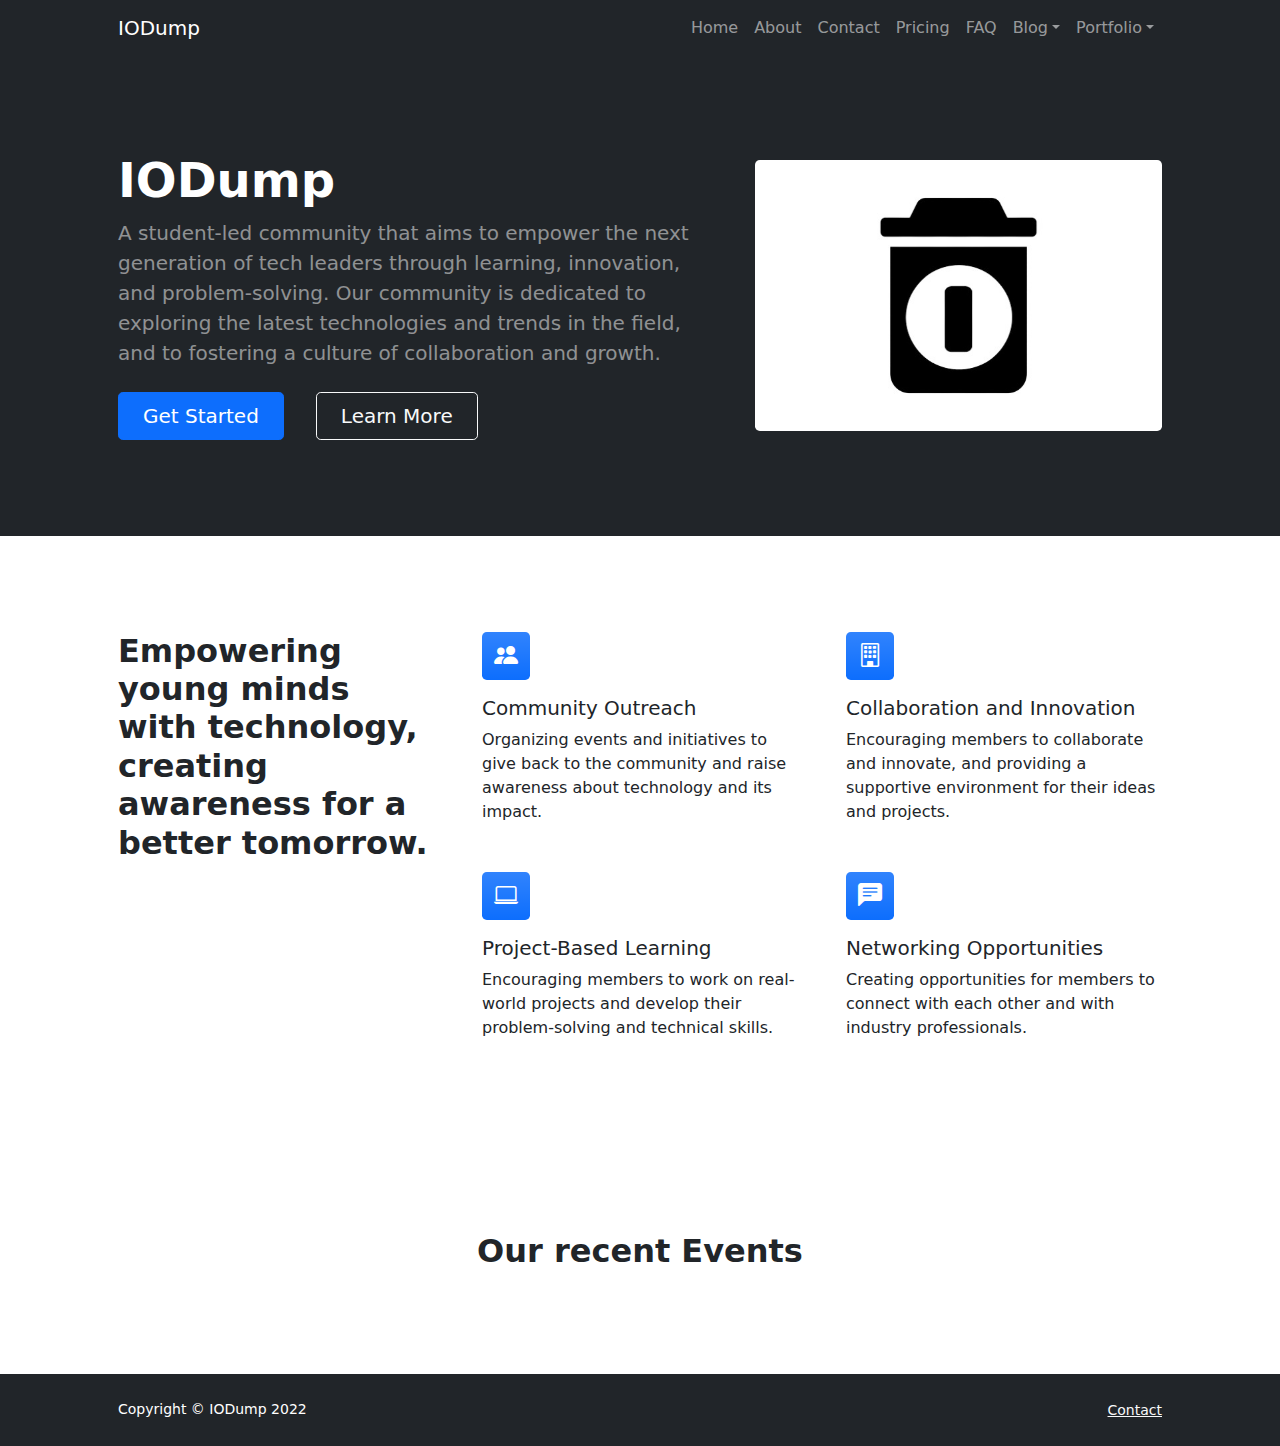
==== index.html @ 679d1142 "uploading template" ====
<!DOCTYPE html>
<html lang="en">

<head>
    <meta charset="utf-8" />
    <meta name="viewport" content="width=device-width, initial-scale=1, shrink-to-fit=no" />
    <meta name="description" content="" />
    <meta name="author" content="" />
    <title>IODump</title>
    <!-- Favicon-->
    <link rel="icon" type="image/x-icon" href="assets/favicon.ico" />
    <!-- Bootstrap icons-->
    <link href="https://cdn.jsdelivr.net/npm/bootstrap-icons@1.5.0/font/bootstrap-icons.css" rel="stylesheet" />
    <!-- Core theme CSS (includes Bootstrap)-->
    <link href="css/styles.css" rel="stylesheet" />
</head>

<body class="d-flex flex-column h-100">
    <main class="flex-shrink-0">
        <!-- Navigation-->
        <nav class="navbar navbar-expand-lg navbar-dark bg-dark">
            <div class="container px-5">
                <a class="navbar-brand" href="index.html">IODump</a>
                <button class="navbar-toggler" type="button" data-bs-toggle="collapse"
                    data-bs-target="#navbarSupportedContent" aria-controls="navbarSupportedContent"
                    aria-expanded="false" aria-label="Toggle navigation"><span
                        class="navbar-toggler-icon"></span></button>
                <div class="collapse navbar-collapse" id="navbarSupportedContent">
                    <ul class="navbar-nav ms-auto mb-2 mb-lg-0">
                        <li class="nav-item"><a class="nav-link" href="index.html">Home</a></li>
                        <li class="nav-item"><a class="nav-link" href="#!">About</a></li>
                        <li class="nav-item"><a class="nav-link" href="#!">Contact</a></li>
                        <li class="nav-item"><a class="nav-link" href="#!">Pricing</a></li>
                        <li class="nav-item"><a class="nav-link" href="#!">FAQ</a></li>
                        <li class="nav-item dropdown">
                            <a class="nav-link dropdown-toggle" id="navbarDropdownBlog" href="#!" role="button"
                                data-bs-toggle="dropdown" aria-expanded="false">Blog</a>
                            <ul class="dropdown-menu dropdown-menu-end" aria-labelledby="navbarDropdownBlog">
                                <li><a class="dropdown-item" href="#!">Blog Home</a></li>
                                <li><a class="dropdown-item" href="#!">Blog Post</a></li>
                            </ul>
                        </li>
                        <li class="nav-item dropdown">
                            <a class="nav-link dropdown-toggle" id="navbarDropdownPortfolio" href="#!" role="button"
                                data-bs-toggle="dropdown" aria-expanded="false">Portfolio</a>
                            <ul class="dropdown-menu dropdown-menu-end" aria-labelledby="navbarDropdownPortfolio">
                                <li><a class="dropdown-item" href="#!">Portfolio Overview</a></li>
                                <li><a class="dropdown-item" href="#!">Portfolio Item</a></li>
                            </ul>
                        </li>
                    </ul>
                </div>
            </div>
        </nav>
        <!-- Header-->
        <header class="bg-dark py-5">
            <div class="container px-5">
                <div class="row gx-5 align-items-center justify-content-center">
                    <div class="col-lg-8 col-xl-7 col-xxl-6">
                        <div class="my-5 text-center text-xl-start">
                            <h1 class="display-5 fw-bolder text-white mb-2">IODump </h1>
                            <p class="lead fw-normal text-white-50 mb-4">A student-led community that
                                aims to empower the next generation of tech leaders through learning, innovation, and
                                problem-solving. Our community is dedicated to exploring the latest technologies and
                                trends in the field, and to fostering a culture of collaboration and growth.</p>
                            <div class="d-grid gap-3 d-sm-flex justify-content-sm-center justify-content-xl-start">
                                <a class="btn btn-primary btn-lg px-4 me-sm-3" href="#features">Get Started</a>
                                <a class="btn btn-outline-light btn-lg px-4" href="#!">Learn More</a>
                            </div>
                        </div>
                    </div>
                    <div class="col-xl-5 col-xxl-6 d-none d-xl-block text-center"><img class="img-fluid rounded-3 my-5"
                            src="assets/iodump.jpg" alt="..." /></div>
                </div>
            </div>
        </header>
        <!-- Features section-->
        <section class="py-5" id="features">
            <div class="container px-5 my-5">
                <div class="row gx-5">
                    <div class="col-lg-4 mb-5 mb-lg-0">
                        <h2 class="fw-bolder mb-0">Empowering young minds with technology, creating awareness for a
                            better tomorrow.</h2>
                    </div>
                    <div class="col-lg-8">
                        <div class="row gx-5 row-cols-1 row-cols-md-2">
                            <div class="col mb-5 h-100">
                                <div class="feature bg-primary bg-gradient text-white rounded-3 mb-3"><i
                                        class="bi bi-people-fill"></i></div>
                                <h2 class="h5">Community Outreach</h2>
                                <p class="mb-0">Organizing events and initiatives to give back to the community and
                                    raise awareness about technology and its impact.</p>
                            </div>
                            <div class="col mb-5 h-100">
                                <div class="feature bg-primary bg-gradient text-white rounded-3 mb-3"><i
                                        class="bi bi-building"></i></div>
                                <h2 class="h5">Collaboration and Innovation</h2>
                                <p class="mb-0">Encouraging members to collaborate and innovate, and providing a
                                    supportive environment for their ideas and projects.</p>
                            </div>
                            <div class="col mb-5 mb-md-0 h-100">
                                <div class="feature bg-primary bg-gradient text-white rounded-3 mb-3"><i
                                        class="bi bi-laptop"></i></div>
                                <h2 class="h5">Project-Based Learning</h2>
                                <p class="mb-0">Encouraging members to work on real-world projects and develop their
                                    problem-solving and technical skills.</p>
                            </div>
                            <div class="col h-100">
                                <div class="feature bg-primary bg-gradient text-white rounded-3 mb-3"><i
                                        class="bi bi-chat-left-text-fill"></i></div>
                                <h2 class="h5">Networking Opportunities</h2>
                                <p class="mb-0">Creating opportunities for members to connect with each other and with
                                    industry professionals.</p>
                            </div>
                        </div>
                    </div>
                </div>
            </div>
        </section>
        <section class="py-5">
            <div class="container px-5 my-5">
                <div class="row gx-5 justify-content-center">
                    <div class="col-lg-8 col-xl-6">
                        <div class="text-center">
                            <h2 class="fw-bolder">Our recent Events</h2>
                        </div>
                    </div>
                </div>
                <div class="row gx-5" id="recent-events">
                    <!-- Dynamically generate recent events -->
                </div>
            </div>
        </section>
    </main>
    <!-- Footer-->
    <footer class="bg-dark py-4 mt-auto">
        <div class="container px-5">
            <div class="row align-items-center justify-content-between flex-column flex-sm-row">
                <div class="col-auto">
                    <div class="small m-0 text-white">Copyright &copy; IODump 2022</div>
                </div>
                <div class="col-auto">
                    <a class="link-light small" href="#!">Contact</a>
                </div>
            </div>
        </div>
    </footer>
    <!-- Bootstrap core JS-->
    <script src="https://cdn.jsdelivr.net/npm/bootstrap@5.1.3/dist/js/bootstrap.bundle.min.js"></script>
    <!-- Core theme JS-->
    <script type="module" src="js/scripts.js"></script>
</body>

</html>
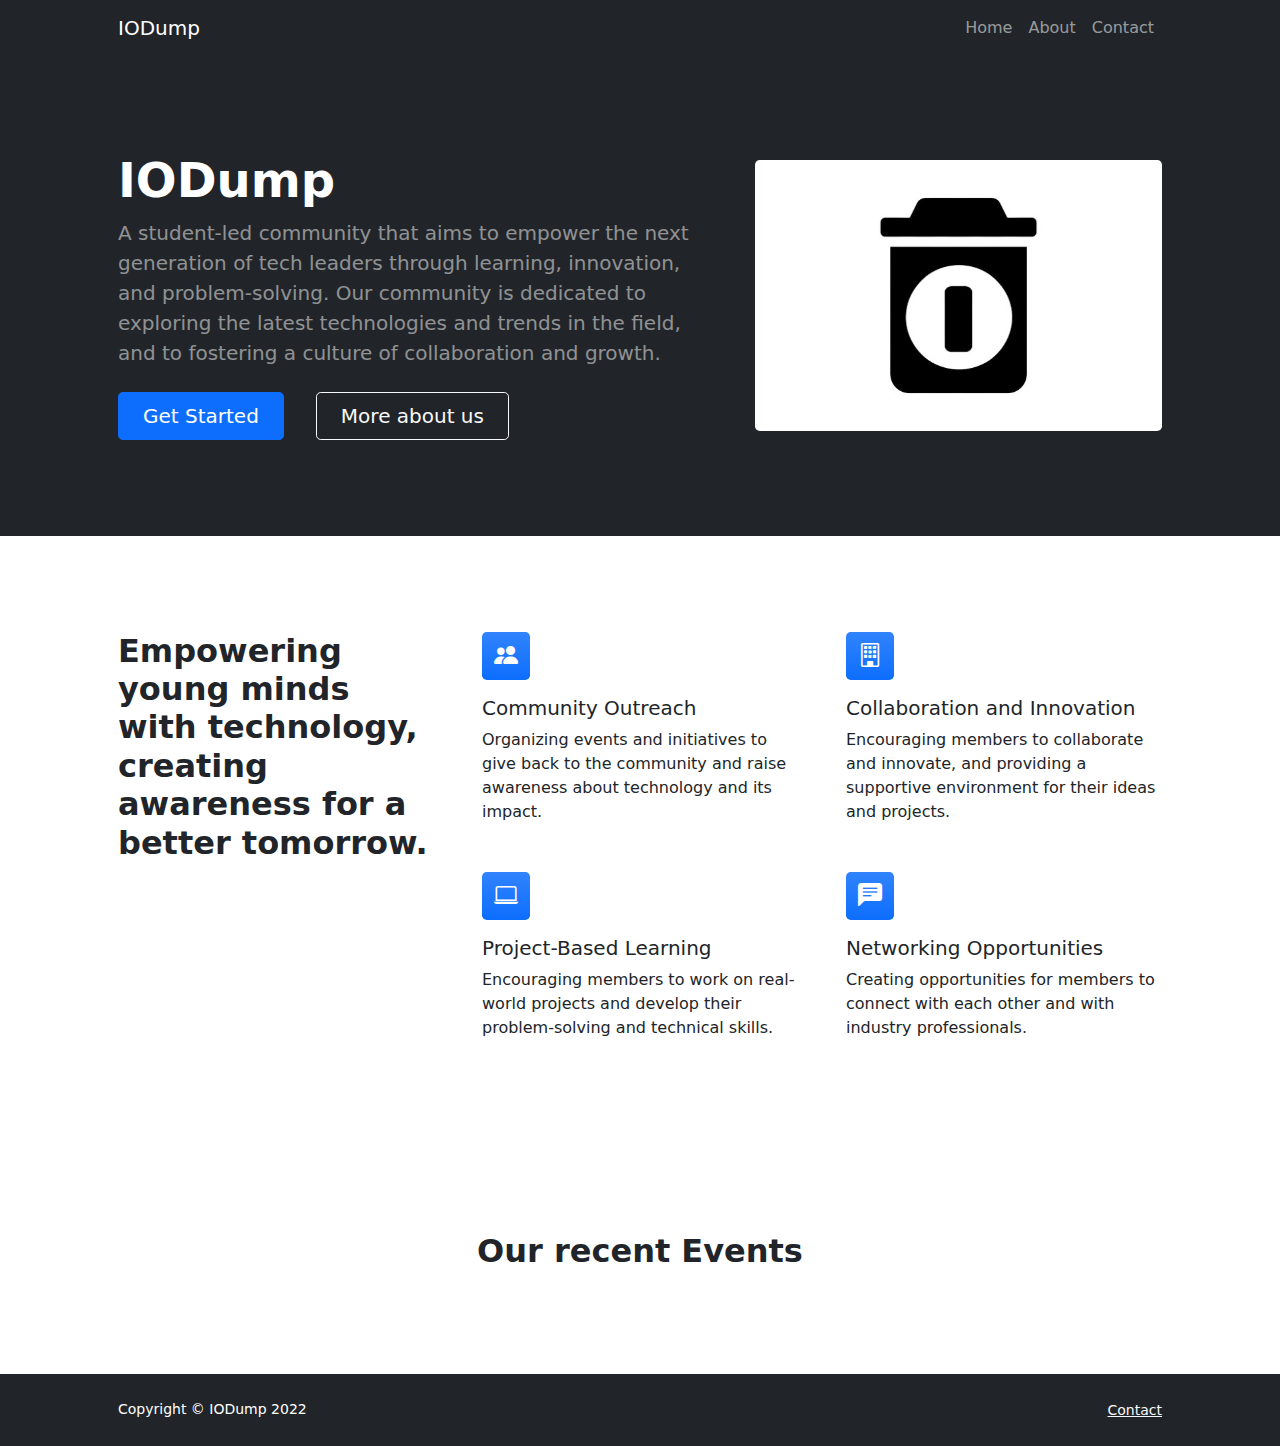
==== commit 5eb049e6: "adding about and contact page" ====
--- a/index.html
+++ b/index.html
@@ -28,9 +28,9 @@
                 <div class="collapse navbar-collapse" id="navbarSupportedContent">
                     <ul class="navbar-nav ms-auto mb-2 mb-lg-0">
                         <li class="nav-item"><a class="nav-link" href="index.html">Home</a></li>
-                        <li class="nav-item"><a class="nav-link" href="#!">About</a></li>
-                        <li class="nav-item"><a class="nav-link" href="#!">Contact</a></li>
-                        <li class="nav-item"><a class="nav-link" href="#!">Pricing</a></li>
+                        <li class="nav-item"><a class="nav-link" href="about.html">About</a></li>
+                        <li class="nav-item"><a class="nav-link" href="contact.html">Contact</a></li>
+                        <!-- <li class="nav-item"><a class="nav-link" href="#!">Pricing</a></li>
                         <li class="nav-item"><a class="nav-link" href="#!">FAQ</a></li>
                         <li class="nav-item dropdown">
                             <a class="nav-link dropdown-toggle" id="navbarDropdownBlog" href="#!" role="button"
@@ -47,7 +47,7 @@
                                 <li><a class="dropdown-item" href="#!">Portfolio Overview</a></li>
                                 <li><a class="dropdown-item" href="#!">Portfolio Item</a></li>
                             </ul>
-                        </li>
+                        </li> -->
                     </ul>
                 </div>
             </div>
@@ -65,7 +65,7 @@
                                 trends in the field, and to fostering a culture of collaboration and growth.</p>
                             <div class="d-grid gap-3 d-sm-flex justify-content-sm-center justify-content-xl-start">
                                 <a class="btn btn-primary btn-lg px-4 me-sm-3" href="#features">Get Started</a>
-                                <a class="btn btn-outline-light btn-lg px-4" href="#!">Learn More</a>
+                                <a class="btn btn-outline-light btn-lg px-4" href="about.html">More about us</a>
                             </div>
                         </div>
                     </div>
@@ -148,7 +148,7 @@
     <!-- Bootstrap core JS-->
     <script src="https://cdn.jsdelivr.net/npm/bootstrap@5.1.3/dist/js/bootstrap.bundle.min.js"></script>
     <!-- Core theme JS-->
-    <script type="module" src="js/scripts.js"></script>
+    <script type="module" src="js/indexScript.js"></script>
 </body>
 
 </html>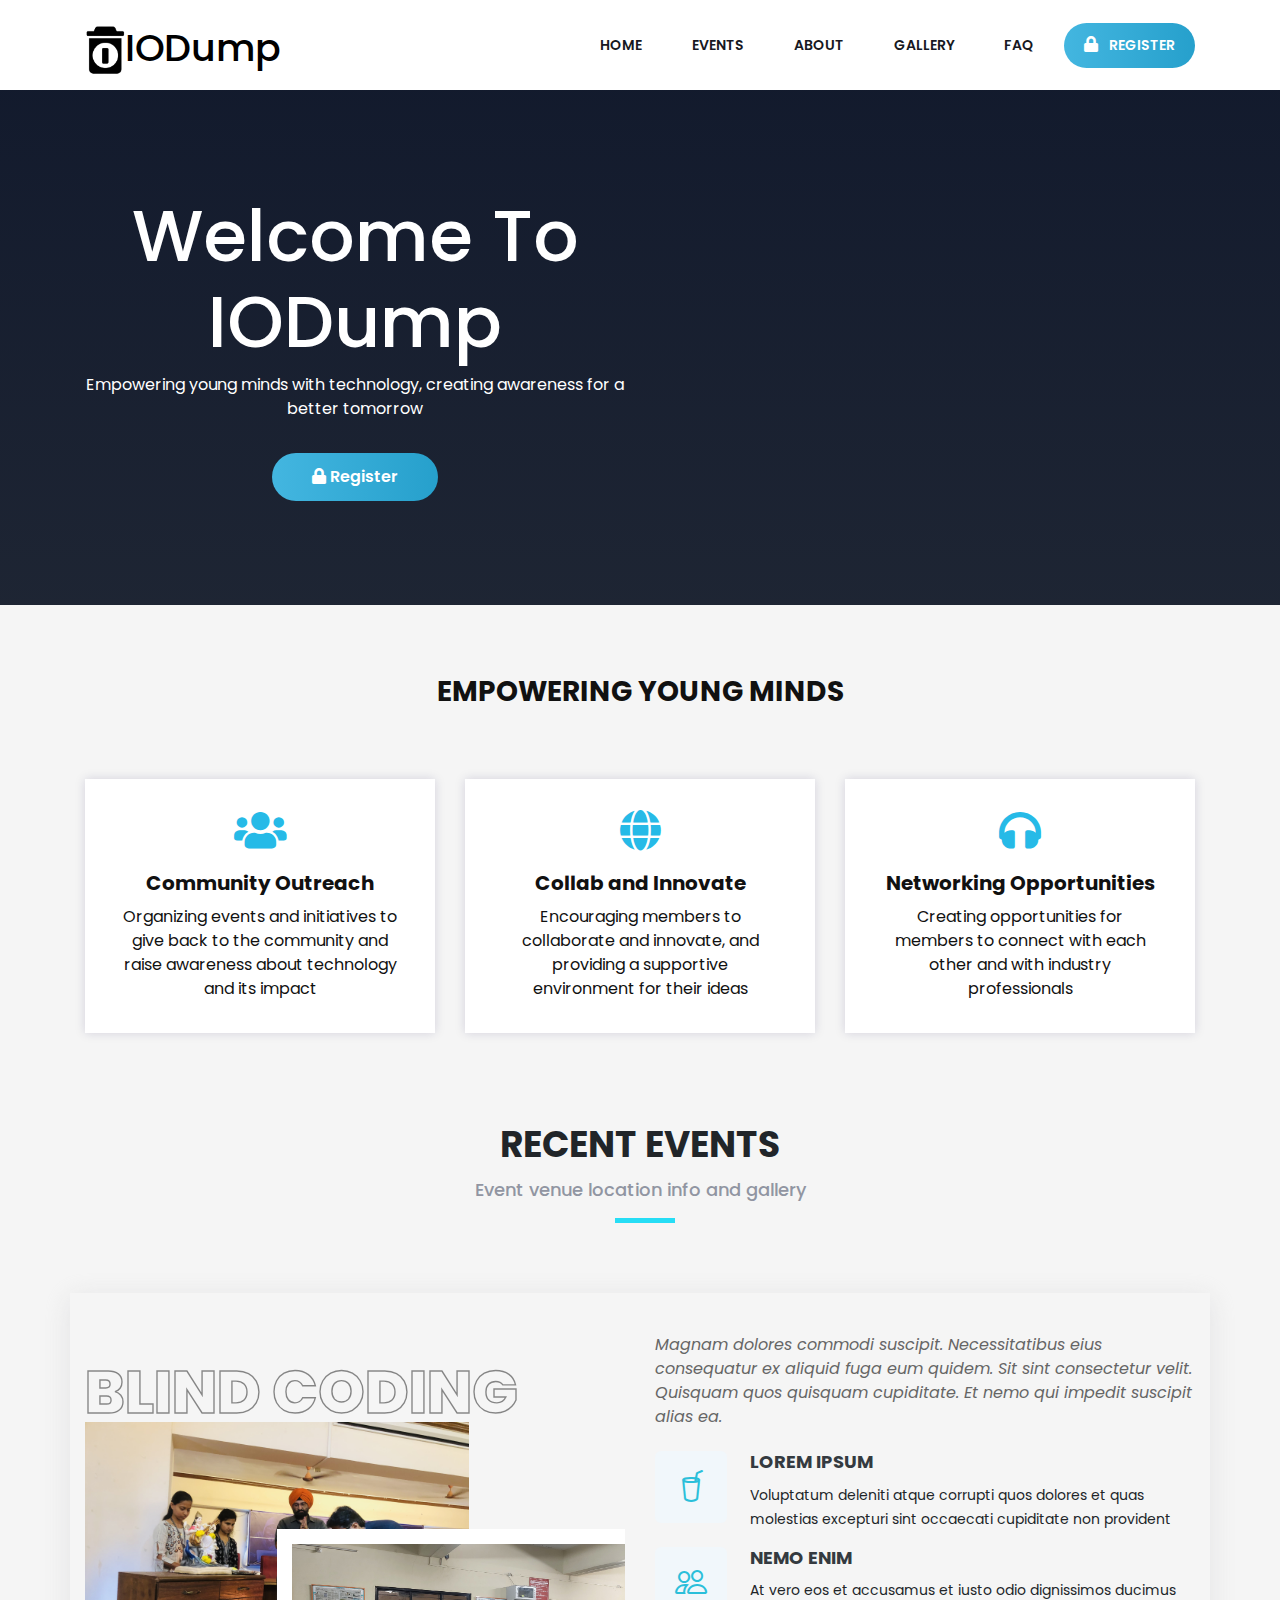
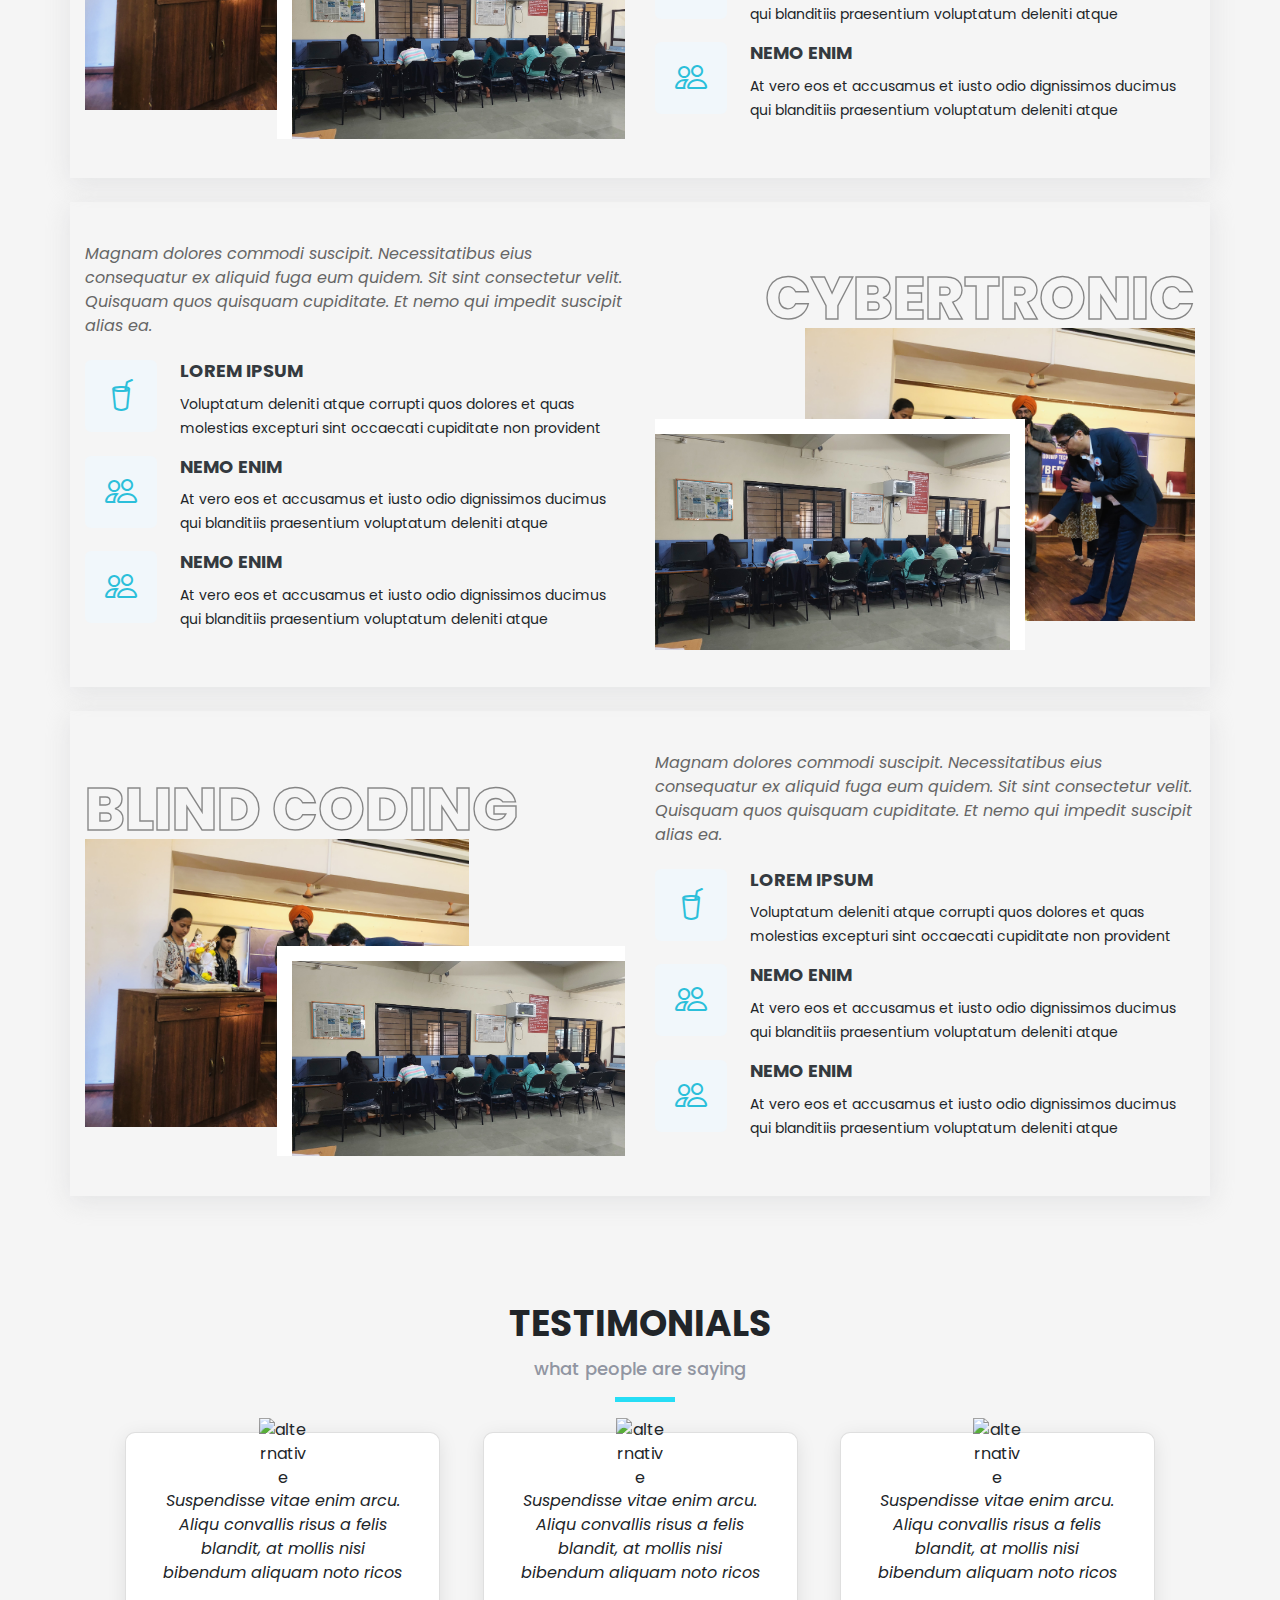
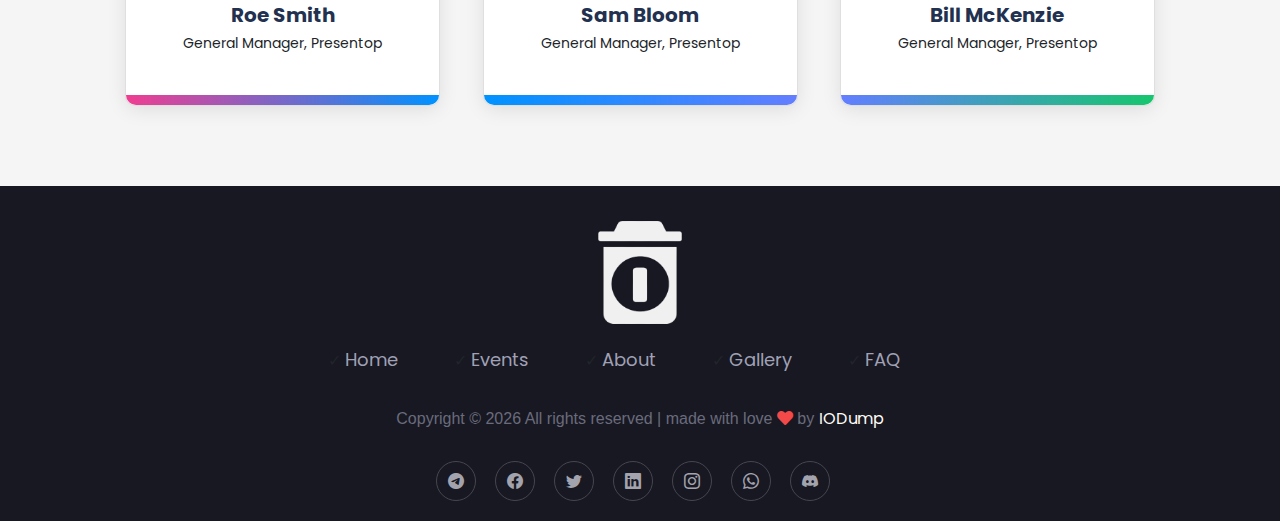
==== commit 3c15515b: "starting v2 of website" ====
--- a/index.html
+++ b/index.html
@@ -1,154 +1,389 @@
 <!DOCTYPE html>
-<html lang="en">
+<html lang="en" dir="ltr">
 
 <head>
-    <meta charset="utf-8" />
-    <meta name="viewport" content="width=device-width, initial-scale=1, shrink-to-fit=no" />
-    <meta name="description" content="" />
-    <meta name="author" content="" />
+    <meta charset="utf-8">
     <title>IODump</title>
-    <!-- Favicon-->
     <link rel="icon" type="image/x-icon" href="assets/favicon.ico" />
+
+    <meta name="viewport" content="width=device-width, initial-scale=1.0">
+    <link rel="stylesheet" href="style.css">
+    <link rel="stylesheet" href="https://cdn.jsdelivr.net/npm/bootstrap@4.3.1/dist/css/bootstrap.min.css"
+        integrity="sha384-ggOyR0iXCbMQv3Xipma34MD+dH/1fQ784/j6cY/iJTQUOhcWr7x9JvoRxT2MZw1T" crossorigin="anonymous">
     <!-- Bootstrap icons-->
     <link href="https://cdn.jsdelivr.net/npm/bootstrap-icons@1.5.0/font/bootstrap-icons.css" rel="stylesheet" />
-    <!-- Core theme CSS (includes Bootstrap)-->
-    <link href="css/styles.css" rel="stylesheet" />
+
+
+    <script src="https://cdnjs.cloudflare.com/ajax/libs/jquery/3.4.1/jquery.min.js" charset="utf-8"></script>
+    <link rel="stylesheet" href="https://cdnjs.cloudflare.com/ajax/libs/font-awesome/5.12.1/css/all.min.css">
 </head>
 
-<body class="d-flex flex-column h-100">
-    <main class="flex-shrink-0">
-        <!-- Navigation-->
-        <nav class="navbar navbar-expand-lg navbar-dark bg-dark">
-            <div class="container px-5">
-                <a class="navbar-brand" href="index.html">IODump</a>
-                <button class="navbar-toggler" type="button" data-bs-toggle="collapse"
-                    data-bs-target="#navbarSupportedContent" aria-controls="navbarSupportedContent"
-                    aria-expanded="false" aria-label="Toggle navigation"><span
-                        class="navbar-toggler-icon"></span></button>
-                <div class="collapse navbar-collapse" id="navbarSupportedContent">
-                    <ul class="navbar-nav ms-auto mb-2 mb-lg-0">
-                        <li class="nav-item"><a class="nav-link" href="index.html">Home</a></li>
-                        <li class="nav-item"><a class="nav-link" href="about.html">About</a></li>
-                        <li class="nav-item"><a class="nav-link" href="contact.html">Contact</a></li>
-                        <!-- <li class="nav-item"><a class="nav-link" href="#!">Pricing</a></li>
-                        <li class="nav-item"><a class="nav-link" href="#!">FAQ</a></li>
-                        <li class="nav-item dropdown">
-                            <a class="nav-link dropdown-toggle" id="navbarDropdownBlog" href="#!" role="button"
-                                data-bs-toggle="dropdown" aria-expanded="false">Blog</a>
-                            <ul class="dropdown-menu dropdown-menu-end" aria-labelledby="navbarDropdownBlog">
-                                <li><a class="dropdown-item" href="#!">Blog Home</a></li>
-                                <li><a class="dropdown-item" href="#!">Blog Post</a></li>
-                            </ul>
-                        </li>
-                        <li class="nav-item dropdown">
-                            <a class="nav-link dropdown-toggle" id="navbarDropdownPortfolio" href="#!" role="button"
-                                data-bs-toggle="dropdown" aria-expanded="false">Portfolio</a>
-                            <ul class="dropdown-menu dropdown-menu-end" aria-labelledby="navbarDropdownPortfolio">
-                                <li><a class="dropdown-item" href="#!">Portfolio Overview</a></li>
-                                <li><a class="dropdown-item" href="#!">Portfolio Item</a></li>
-                            </ul>
-                        </li> -->
-                    </ul>
-                </div>
-            </div>
-        </nav>
-        <!-- Header-->
-        <header class="bg-dark py-5">
-            <div class="container px-5">
-                <div class="row gx-5 align-items-center justify-content-center">
-                    <div class="col-lg-8 col-xl-7 col-xxl-6">
-                        <div class="my-5 text-center text-xl-start">
-                            <h1 class="display-5 fw-bolder text-white mb-2">IODump </h1>
-                            <p class="lead fw-normal text-white-50 mb-4">A student-led community that
-                                aims to empower the next generation of tech leaders through learning, innovation, and
-                                problem-solving. Our community is dedicated to exploring the latest technologies and
-                                trends in the field, and to fostering a culture of collaboration and growth.</p>
-                            <div class="d-grid gap-3 d-sm-flex justify-content-sm-center justify-content-xl-start">
-                                <a class="btn btn-primary btn-lg px-4 me-sm-3" href="#features">Get Started</a>
-                                <a class="btn btn-outline-light btn-lg px-4" href="about.html">More about us</a>
-                            </div>
-                        </div>
-                    </div>
-                    <div class="col-xl-5 col-xxl-6 d-none d-xl-block text-center"><img class="img-fluid rounded-3 my-5"
-                            src="assets/iodump.jpg" alt="..." /></div>
-                </div>
-            </div>
-        </header>
-        <!-- Features section-->
-        <section class="py-5" id="features">
-            <div class="container px-5 my-5">
-                <div class="row gx-5">
-                    <div class="col-lg-4 mb-5 mb-lg-0">
-                        <h2 class="fw-bolder mb-0">Empowering young minds with technology, creating awareness for a
-                            better tomorrow.</h2>
-                    </div>
-                    <div class="col-lg-8">
-                        <div class="row gx-5 row-cols-1 row-cols-md-2">
-                            <div class="col mb-5 h-100">
-                                <div class="feature bg-primary bg-gradient text-white rounded-3 mb-3"><i
-                                        class="bi bi-people-fill"></i></div>
-                                <h2 class="h5">Community Outreach</h2>
-                                <p class="mb-0">Organizing events and initiatives to give back to the community and
-                                    raise awareness about technology and its impact.</p>
-                            </div>
-                            <div class="col mb-5 h-100">
-                                <div class="feature bg-primary bg-gradient text-white rounded-3 mb-3"><i
-                                        class="bi bi-building"></i></div>
-                                <h2 class="h5">Collaboration and Innovation</h2>
-                                <p class="mb-0">Encouraging members to collaborate and innovate, and providing a
-                                    supportive environment for their ideas and projects.</p>
-                            </div>
-                            <div class="col mb-5 mb-md-0 h-100">
-                                <div class="feature bg-primary bg-gradient text-white rounded-3 mb-3"><i
-                                        class="bi bi-laptop"></i></div>
-                                <h2 class="h5">Project-Based Learning</h2>
-                                <p class="mb-0">Encouraging members to work on real-world projects and develop their
-                                    problem-solving and technical skills.</p>
-                            </div>
-                            <div class="col h-100">
-                                <div class="feature bg-primary bg-gradient text-white rounded-3 mb-3"><i
-                                        class="bi bi-chat-left-text-fill"></i></div>
-                                <h2 class="h5">Networking Opportunities</h2>
-                                <p class="mb-0">Creating opportunities for members to connect with each other and with
-                                    industry professionals.</p>
-                            </div>
-                        </div>
-                    </div>
-                </div>
-            </div>
-        </section>
-        <section class="py-5">
-            <div class="container px-5 my-5">
-                <div class="row gx-5 justify-content-center">
-                    <div class="col-lg-8 col-xl-6">
-                        <div class="text-center">
-                            <h2 class="fw-bolder">Our recent Events</h2>
-                        </div>
-                    </div>
-                </div>
-                <div class="row gx-5" id="recent-events">
-                    <!-- Dynamically generate recent events -->
-                </div>
-            </div>
-        </section>
-    </main>
-    <!-- Footer-->
-    <footer class="bg-dark py-4 mt-auto">
-        <div class="container px-5">
-            <div class="row align-items-center justify-content-between flex-column flex-sm-row">
-                <div class="col-auto">
-                    <div class="small m-0 text-white">Copyright &copy; IODump 2022</div>
-                </div>
-                <div class="col-auto">
-                    <a class="link-light small" href="#!">Contact</a>
+<body>
+
+  
+    <div id="progress">
+        <span id="progress-value">&#x1F815;</span>
+    </div>
+    <header>
+        <!-- navbar starts -->
+        <div class="inner-width container inner_width_index_1">
+            <a href="index.html">
+                <h1 class="logo logo_home_page"><img src="assets/iodump_clear_dark.png" alt="" /><span style="color:#000000; font-size: 38px;
+                        font-weight: 500;
+                    ">IODump</span></h1>
+            </a>
+            <i class="menu-toggle-btn fas fa-bars"></i>
+            <nav class="navigation-menu">
+                <a class="main_menu_home_a" href="index.html"> Home</a>
+                <a class="main_menu_home_a" href="event.html"></i> Events</a>
+                <a class="main_menu_home_a" href="about.html"></i> About</a>
+                <a class="main_menu_home_a" href="gallery.html"></i> Gallery</a>
+                <a class="main_menu_home_a" href="faq.html"></i> FAQ</a>
+                <a href="#" class="primary-btn aj_btn"> <i class="fas fa-lock" aria-hidden="true"></i>
+                    Register</a>
+            </nav>
+        </div>
+    </header>
+    <!-- navbar ends -->
+    <!-- hero section starts -->
+    <div class="container-xxl py-2 bg-dark hero-header">
+        <div class="container my-5 py-5">
+            <div class="row align-items-center g-5">
+                <div class="col-lg-6 text-center text-lg-start">
+                    <h1 class=" text-white animated slideInLeft text_iodump_efwe">Welcome To<br>IODump</h1>
+                    <p class="text-white animated slideInLeft mb-4 pb-2">Empowering young minds with technology,
+                        creating awareness for a better tomorrow</p>
+                    <a href="#" class="primary-btn aj_btn"> <i class="fas fa-lock" aria-hidden="true"></i>
+                        Register</a>
+                </div>
+                <div
+                    class="col-lg-6 text-center text-lg-end overflow-hidden .d-sm-none .d-md-block image_div_hero_section">
+                    <img class="img-fluid image_home_banner"
+                        src="https://netnation.com/wp-content/uploads/2019/10/home-V3-01.png" alt="">
+                </div>
+            </div>
+        </div>
+    </div>
+    <!-- hero section ends -->
+
+    <!-- feature section starts -->
+    <section class="feature-section spad">
+        <div class="container container_home_vwe">
+            <div class="row">
+                <div class="col-lg-12">
+                    <div class="section-title">
+                        <h3>Empowering young minds</h3>
+                    </div>
+                </div>
+            </div>
+            <div class="row">
+                <div class="col-lg-4 col-md-6 col-sm-6">
+                    <div class="feature__item">
+                        <span class="fa fa-users"></span>
+                        <h5>Community Outreach</h5>
+                        <p>Organizing events and initiatives to give back to the community and raise awareness about
+                            technology and its impact</p>
+                    </div>
+                </div>
+                <div class="col-lg-4 col-md-6 col-sm-6">
+                    <div class="feature__item">
+                        <span class="fa fa-globe"></span>
+                        <h5>Collab and Innovate
+                        </h5>
+                        <p>Encouraging members to collaborate and innovate, and providing a supportive environment for
+                            their ideas</p>
+                    </div>
+                </div>
+
+                <div class="col-lg-4 col-md-6 col-sm-6">
+                    <div class="feature__item">
+                        <span class="fa fa-headphones"></span>
+                        <h5>Networking Opportunities
+                        </h5>
+                        <p>Creating opportunities for members to connect with each other and with industry
+                            professionals</p>
+                    </div>
+                </div>
+            </div>
+        </div>
+    </section>
+
+    <!-- feature section ends -->
+
+    <!-- events section starts -->
+    <section class="section_index_f34f4 ">
+        <div class="section-header_wef ">
+            <h2>Recent Events</h2>
+            <p>Event venue location info and gallery</p>
+        </div>
+        <!-- events section ends -->
+        <div class="about_area ">
+            <div class="container container_cv3ef ">
+                <div class="row align-items-center">
+                    <div class="col-xl-6 col-lg-6 col-md-6">
+                        <span class="stroke-text index_stroke_2fwefwe">Blind Coding</span>
+                        <div class="about_thumbs">
+                            <div class="large_img_1">
+                                <img src="assets/aisehi_2.jpg" alt="">
+                            </div>
+                            <div class="small_img_1">
+                                <img src="assets/blindcoding.jpg" alt="">
+                            </div>
+                        </div>
+                    </div>
+                    <div class="col-lg-6 d-flex flex-column justify-content-center about-content">
+
+                        <div class="section-title section_titel_indexfew">
+
+                            <p>Magnam dolores commodi suscipit. Necessitatibus eius consequatur ex aliquid fuga eum
+                                quidem.
+                                Sit sint consectetur velit. Quisquam quos quisquam cupiditate. Et nemo qui impedit
+                                suscipit
+                                alias ea.</p>
+                        </div>
+
+                        <div class="icon-box aos-init aos-animate" data-aos="fade-up" data-aos-delay="100">
+                            <div class="icon icon_fwf34f234"><i class="i_index_3434 bi bi-cup-straw"></i></div>
+                            <h4 class="title title_v32ef3e"><a class="a_index_v3434f" href="">Lorem Ipsum</a></h4>
+                            <p class="description description_8j99j8">Voluptatum deleniti atque corrupti quos dolores et
+                                quas molestias
+                                excepturi sint occaecati cupiditate non provident</p>
+                        </div>
+
+                        <div class="icon-box aos-init aos-animate" data-aos="fade-up" data-aos-delay="100">
+                            <div class="icon icon_fwf34f234"><i class=" i_index_3434 bi bi-people"></i></div>
+                            <h4 class="title title_v32ef3e"><a class="a_index_v3434f" href="">Nemo Enim</a></h4>
+                            <p class="description description_8j99j8">At vero eos et accusamus et iusto odio dignissimos
+                                ducimus qui
+                                blanditiis
+                                praesentium voluptatum deleniti atque</p>
+                        </div>
+                        <div class="icon-box aos-init aos-animate" data-aos="fade-up" data-aos-delay="100">
+                            <div class="icon icon_fwf34f234"><i class=" i_index_3434 bi bi-people"></i></div>
+                            <h4 class="title title_v32ef3e"><a class="a_index_v3434f" href="">Nemo Enim</a></h4>
+                            <p class="description description_8j99j8">At vero eos et accusamus et iusto odio dignissimos
+                                ducimus qui
+                                blanditiis
+                                praesentium voluptatum deleniti atque</p>
+                        </div>
+
+                    </div>
+                </div>
+            </div>
+            <div class="container container_cv3ef mt-4">
+                <div class="row align-items-center col_fc3_f23f">
+                    <div class="col-xl-6 col-lg-6 col-md-6">
+                        <span class="stroke-text index_stroke_2fwefwe index_stroke_2fwefweqq">cybertronic</span>
+                        <div class="about_thumbs">
+                            <div class="large_img_1_2">
+                                <img src="assets/aisehi_2.jpg" alt="">
+                            </div>
+                            <div class="small_img_1 small_img_1_2">
+                                <img class="blind_cwe34" src="assets/blindcoding.jpg" alt="">
+                            </div>
+                        </div>
+                    </div>
+                    <div class="col-lg-6 d-flex flex-column justify-content-center about-content">
+
+                        <div class="section-title section_titel_indexfew">
+
+                            <p>Magnam dolores commodi suscipit. Necessitatibus eius consequatur ex aliquid fuga eum
+                                quidem.
+                                Sit sint consectetur velit. Quisquam quos quisquam cupiditate. Et nemo qui impedit
+                                suscipit
+                                alias ea.</p>
+                        </div>
+
+                        <div class="icon-box aos-init aos-animate" data-aos="fade-up" data-aos-delay="100">
+                            <div class="icon icon_fwf34f234"><i class="i_index_3434 bi bi-cup-straw"></i></div>
+                            <h4 class="title title_v32ef3e"><a class="a_index_v3434f" href="">Lorem Ipsum</a></h4>
+                            <p class="description description_8j99j8">Voluptatum deleniti atque corrupti quos dolores et
+                                quas molestias
+                                excepturi sint occaecati cupiditate non provident</p>
+                        </div>
+
+                        <div class="icon-box aos-init aos-animate" data-aos="fade-up" data-aos-delay="100">
+                            <div class="icon icon_fwf34f234"><i class=" i_index_3434 bi bi-people"></i></div>
+                            <h4 class="title title_v32ef3e"><a class="a_index_v3434f" href="">Nemo Enim</a></h4>
+                            <p class="description description_8j99j8">At vero eos et accusamus et iusto odio dignissimos
+                                ducimus qui
+                                blanditiis
+                                praesentium voluptatum deleniti atque</p>
+                        </div>
+                        <div class="icon-box aos-init aos-animate" data-aos="fade-up" data-aos-delay="100">
+                            <div class="icon icon_fwf34f234"><i class=" i_index_3434 bi bi-people"></i></div>
+                            <h4 class="title title_v32ef3e"><a class="a_index_v3434f" href="">Nemo Enim</a></h4>
+                            <p class="description description_8j99j8">At vero eos et accusamus et iusto odio dignissimos
+                                ducimus qui
+                                blanditiis
+                                praesentium voluptatum deleniti atque</p>
+                        </div>
+
+                    </div>
+                </div>
+            </div>
+            <div class="container container_cv3ef mt-4 ">
+                <div class="row align-items-center">
+                    <div class="col-xl-6 col-lg-6 col-md-6">
+                        <span class="stroke-text index_stroke_2fwefwe">Blind Coding</span>
+                        <div class="about_thumbs">
+                            <div class="large_img_1">
+                                <img src="assets/aisehi_2.jpg" alt="">
+                            </div>
+                            <div class="small_img_1">
+                                <img src="assets/blindcoding.jpg" alt="">
+                            </div>
+                        </div>
+                    </div>
+                    <div class="col-lg-6 d-flex flex-column justify-content-center about-content">
+
+                        <div class="section-title section_titel_indexfew">
+
+                            <p>Magnam dolores commodi suscipit. Necessitatibus eius consequatur ex aliquid fuga eum
+                                quidem.
+                                Sit sint consectetur velit. Quisquam quos quisquam cupiditate. Et nemo qui impedit
+                                suscipit
+                                alias ea.</p>
+                        </div>
+
+                        <div class="icon-box aos-init aos-animate" data-aos="fade-up" data-aos-delay="100">
+                            <div class="icon icon_fwf34f234"><i class="i_index_3434 bi bi-cup-straw"></i></div>
+                            <h4 class="title title_v32ef3e"><a class="a_index_v3434f" href="">Lorem Ipsum</a></h4>
+                            <p class="description description_8j99j8">Voluptatum deleniti atque corrupti quos dolores et
+                                quas molestias
+                                excepturi sint occaecati cupiditate non provident</p>
+                        </div>
+
+                        <div class="icon-box aos-init aos-animate" data-aos="fade-up" data-aos-delay="100">
+                            <div class="icon icon_fwf34f234"><i class=" i_index_3434 bi bi-people"></i></div>
+                            <h4 class="title title_v32ef3e"><a class="a_index_v3434f" href="">Nemo Enim</a></h4>
+                            <p class="description description_8j99j8">At vero eos et accusamus et iusto odio dignissimos
+                                ducimus qui
+                                blanditiis
+                                praesentium voluptatum deleniti atque</p>
+                        </div>
+                        <div class="icon-box aos-init aos-animate" data-aos="fade-up" data-aos-delay="100">
+                            <div class="icon icon_fwf34f234"><i class=" i_index_3434 bi bi-people"></i></div>
+                            <h4 class="title title_v32ef3e"><a class="a_index_v3434f" href="">Nemo Enim</a></h4>
+                            <p class="description description_8j99j8">At vero eos et accusamus et iusto odio dignissimos
+                                ducimus qui
+                                blanditiis
+                                praesentium voluptatum deleniti atque</p>
+                        </div>
+
+                    </div>
+                </div>
+            </div>
+        </div>
+    </section>
+    <!-- testimonials section starts -->
+    <div class="cards-2 bg-gray pt-2">
+        <div class="section-header_wef mt-5">
+            <h2>Testimonials</h2>
+            <p>what people are saying</p>
+        </div>
+        <div class="container ">
+            <div class="row">
+                <div class="col-lg-12">
+
+                    <!-- Card -->
+                    <div class="card">
+                        <img class="quotes" src="https://themewagon.github.io/nubis/images/quotes.svg"
+                            alt="alternative">
+                        <div class="card-body">
+                            <p class="testimonial-text">Suspendisse vitae enim arcu. Aliqu convallis risus a felis
+                                blandit, at
+                                mollis nisi bibendum aliquam noto ricos</p>
+                            <div class="testimonial-author">Roe Smith</div>
+                            <div class="occupation">General Manager, Presentop</div>
+                        </div>
+                        <div class="gradient-floor red-to-blue"></div>
+                    </div>
+                    <!-- end of card -->
+
+                    <!-- Card -->
+                    <div class="card">
+                        <img class="quotes" src="https://themewagon.github.io/nubis/images/quotes.svg"
+                            alt="alternative">
+                        <div class="card-body">
+                            <p class="testimonial-text">Suspendisse vitae enim arcu. Aliqu convallis risus a felis
+                                blandit, at
+                                mollis nisi bibendum aliquam noto ricos</p>
+                            <div class="testimonial-author">Sam Bloom</div>
+                            <div class="occupation">General Manager, Presentop</div>
+                        </div>
+                        <div class="gradient-floor blue-to-purple"></div>
+                    </div>
+                    <!-- end of card -->
+
+                    <!-- Card -->
+                    <div class="card">
+                        <img class="quotes" src="https://themewagon.github.io/nubis/images/quotes.svg"
+                            alt="alternative">
+                        <div class="card-body">
+                            <p class="testimonial-text">Suspendisse vitae enim arcu. Aliqu convallis risus a felis
+                                blandit, at
+                                mollis nisi bibendum aliquam noto ricos</p>
+                            <div class="testimonial-author">Bill McKenzie</div>
+                            <div class="occupation">General Manager, Presentop</div>
+                        </div>
+                        <div class="gradient-floor purple-to-green"></div>
+                    </div>
+                    <!-- end of card -->
+                </div> <!-- end of col -->
+            </div>
+        </div>
+    </div>
+
+    <!-- testimonials section ends -->
+
+
+    <!-- footer section starts -->
+    <footer class="footer-section">
+        <div class="container">
+
+            <div class="row">
+                <div class="col-lg-12">
+                    <div class="footer-text">
+                        <div class="ft-logo">
+                            <a href="#" class="footer-logo"><img class="footer_image_f3"
+                                    src="assets/iodump_clear_white.png" alt="Footer Logo"></a>
+                        </div>
+                        <ul>
+                            <li><a href="index.html">Home</a></li>
+                            <li><a href="event.html">Events</a></li>
+                            <li><a href="about.html">About</a></li>
+                            <li><a href="gallery.html">Gallery</a></li>
+                            <li><a href="faq.html">FAQ</a></li>
+                        </ul>
+                        <div class="copyright-text">
+                            <p class="footer_p_tahg3">
+                                <!-- Link back to Colorlib can't be removed. Template is licensed under CC BY 3.0. -->
+                                Copyright ©
+                                <script>document.write(new Date().getFullYear());</script> All rights reserved |
+                                made with love <i class="fa fa-heart" aria-hidden="true"></i> by <a
+                                    class="footer_iodump_3f3" href="index.html">IODump</a>
+                                <!-- Link back to Colorlib can't be removed. Template is licensed under CC BY 3.0. -->
+                            </p>
+                        </div>
+                        <div class="ft-social">
+                            <a href="#"><i class="bi bi-telegram"></i></a>
+                            <a href="#"><i class="bi bi-facebook"></i></a>
+                            <a href="#"><i class="bi bi-twitter"></i></a>
+                            <a href="#"><i class="bi bi-linkedin"></i></a>
+                            <a href="#"><i class="bi bi-instagram"></i></a>
+                            <a href="#"><i class="bi bi-whatsapp"></i></a>
+                            <a href="#"><i class="bi bi-discord"></i></i></a>
+                        </div>
+                    </div>
                 </div>
             </div>
         </div>
     </footer>
-    <!-- Bootstrap core JS-->
-    <script src="https://cdn.jsdelivr.net/npm/bootstrap@5.1.3/dist/js/bootstrap.bundle.min.js"></script>
-    <!-- Core theme JS-->
-    <script type="module" src="js/indexScript.js"></script>
+    <!-- footer section ends -->
+
+
+    <script src="script.js"></script>
 </body>
 
 </html>--- a/style.css
+++ b/style.css
@@ -0,0 +1,1329 @@
+/* 1.1 navbar section */
+/* 1.2 hero section */
+/* 1.3 features section */
+/* 1.4 events section */
+/* 1.5 testimonials section */
+/* 2.1 main event page   */
+/* 3.1 event details page */
+/* 4.1 about page */
+/* 4.2 why we started */
+/* 5.1 gallery page */
+
+/* 1,2,3,4,5,6 footer section */
+
+@import url("https://fonts.googleapis.com/css2?family=Poppins:wght@200;400;500&display=swap");
+
+* {
+  margin: 0;
+  padding: 0;
+  text-decoration: none;
+  font-family: "Poppins", sans-serif;
+}
+
+/* navbar section starts */
+
+header {
+  height: 90px;
+}
+
+.inner_width_index_1 {
+  padding: 0 10px;
+  margin: auto;
+}
+
+.logo_home_page {
+  float: left;
+  padding: 23px 0;
+  color: #fff;
+}
+
+.logo_home_page img {
+  height: 50px;
+}
+
+.navigation-menu {
+  float: right;
+  display: flex;
+  align-items: center;
+  min-height: 90px;
+}
+
+.navigation-menu a {
+  margin-left: 10px;
+  color: #171822;
+  text-transform: uppercase;
+  font-size: 14px;
+  padding: 12px 20px;
+  border-radius: 4px;
+}
+
+.navigation-menu i {
+  margin-right: 8px;
+  font-size: 16px;
+}
+
+.home {
+  color: #fff;
+}
+
+.menu-toggle-btn {
+  float: right;
+  height: 90px;
+  line-height: 90px !important;
+  font-size: 26px;
+  display: none !important;
+  cursor: pointer;
+}
+
+@media screen and (max-width: 900px) {
+  .menu-toggle-btn {
+    display: block !important;
+  }
+
+  .navigation-menu {
+    position: fixed;
+    width: 100%;
+    color: black;
+    /* max-width: 400px; */
+    z-index: 99;
+    background: #ffffff;
+    top: 90px;
+    right: 0;
+    display: none;
+    padding: 14px 30px;
+    box-sizing: border-box;
+  }
+
+  .navigation-menu a {
+    display: block;
+    margin: 10px 0;
+  }
+
+  .navigation-menu.active {
+    display: block;
+  }
+}
+.main_menu_home_a {
+  font-size: 16px;
+  color: #171822;
+  text-transform: uppercase;
+  font-weight: 600;
+  padding: 42px 0;
+  position: relative;
+  display: inline-block;
+}
+
+a:hover {
+  text-decoration: none !important;
+}
+.aj_btn {
+  display: inline-block;
+  font-size: 16px;
+  font-weight: 600;
+  padding: 12px 40px;
+  color: #ffffff !important;
+  text-align: center;
+  border-radius: 50px !important;
+  background-image: -webkit-gradient(
+      linear,
+      left top,
+      right top,
+      from(#43b6e0),
+      to(#26a0cc)
+    ),
+    -webkit-gradient(linear, left top, right top, from(#43b6e0), to(#26a0cc));
+  background-image: -o-linear-gradient(left, #43b6e0 0%, #26a0cc 100%),
+    -o-linear-gradient(left, #43b6e0 0%, #26a0cc 100%);
+  background-image: linear-gradient(to right, #43b6e0 0%, #26a0cc 100%),
+    linear-gradient(to right, #43b6e0 0%, #26a0cc 100%);
+}
+
+/* navbar section ends */
+
+/* hero section starts */
+
+.hero-header {
+  background: linear-gradient(rgba(15, 23, 43, 0.9), rgba(15, 23, 43, 0.6)),
+    url("https://iodump01.github.io/iodump/assets/events/hacktoberfest/3.jpg");
+  background-position: center center;
+  background-repeat: no-repeat;
+  background-size: cover;
+}
+
+.image_home_banner {
+  width: 33vw;
+}
+
+@media screen and (max-width: 800px) {
+  .image_div_hero_section {
+    display: none !important;
+  }
+}
+
+.text_iodump_efwe {
+  font-size: calc(1.825rem + 3.3vw);
+  font-weight: 500;
+  line-height: 1.2;
+}
+/* hero section ends */
+
+/* features section starts */
+
+.feature-section {
+  background: #f5f5f5;
+  padding-bottom: 70px;
+}
+.spad {
+  padding-top: 70px;
+  padding-bottom: 60px;
+}
+
+@media only screen and (min-width: 1200px) {
+  .container_home_vwe {
+    max-width: 1170px;
+  }
+}
+
+.section-title {
+  margin-bottom: 70px;
+  text-align: center;
+}
+
+.section-title h3 {
+  color: #111111;
+  font-weight: 700;
+  text-transform: uppercase;
+  position: relative;
+}
+
+.section-title h3:after {
+  position: absolute;
+  left: 0;
+  bottom: -30px;
+  right: 0;
+  height: 13px;
+  width: 83px;
+  background-image: url("https://themewagon.github.io/deerhost/img/line.png");
+  content: "";
+  margin: 0 auto;
+}
+.feature__item {
+  background: #ffffff;
+  -webkit-box-shadow: 0px 0px 10px rgba(18, 8, 81, 0.15);
+  box-shadow: 0px 0px 10px rgba(18, 8, 81, 0.15);
+  padding: 30px 35px 32px 35px;
+  text-align: center;
+  -webkit-transition: all 0.3s;
+  -o-transition: all 0.3s;
+  transition: all 0.3s;
+  margin-bottom: 30px;
+}
+
+.feature__item span {
+  font-size: 42px;
+  color: #26bae7;
+}
+
+.feature__item h5 {
+  font-size: 20px;
+  color: #111111;
+  font-weight: 700;
+  margin-top: 18px;
+  margin-bottom: 10px;
+}
+
+.feature__item p {
+  color: #111111;
+  margin-bottom: 0;
+}
+
+/* events of the index page */
+.about_area {
+  padding-top: 40px;
+  padding-bottom: 50px;
+}
+
+.about_area .about_thumbs {
+  position: relative;
+  -webkit-justify-content: flex-end;
+  -moz-justify-content: flex-end;
+  -ms-justify-content: flex-end;
+  justify-content: flex-end;
+  -ms-flex-pack: flex-end;
+}
+
+.about_area .about_thumbs .large_img_1 {
+  padding-right: 156px;
+}
+@media screen and (max-width: 768px) {
+  .about_area .about_thumbs .large_img_1 {
+    padding-right: 0px;
+  }
+}
+
+.index_stroke_2fwefwe {
+  font-size: 60px !important;
+  -webkit-text-stroke-width: 1.4px !important;
+  -webkit-text-stroke-color: #00000075 !important;
+}
+
+@media screen and (max-width: 768px) {
+  .index_stroke_2fwefwe {
+    font-size: 42px !important;
+  }
+}
+.about_area .about_thumbs img {
+  width: 100%;
+}
+
+.about_area .about_thumbs .small_img_1 {
+  position: absolute;
+  right: 0;
+  top: 12px;
+  bottom: 0;
+  border-top: 15px solid #ffffff;
+  border-left: 15px solid #ffffff;
+  top: 107px;
+  bottom: -29px;
+}
+
+.about_area .about_thumbs .small_img_1 img {
+  width: 100%;
+  height: 100%;
+}
+.about_area .about_thumbs img {
+  width: 100%;
+}
+.section_index_f34f4 {
+  background: #f5f5f5;
+}
+
+.container_cv3ef {
+  box-shadow: 0 5px 25px 0 rgba(214, 215, 216, 0.6);
+}
+.about-content {
+  padding: 40px;
+}
+.section_titel_indexfew {
+  margin-bottom: 6px !important;
+}
+.section-title {
+  text-align: center;
+}
+.section-title h2 {
+  font-size: 32px;
+  font-weight: 600;
+  margin-bottom: 20px;
+  padding-bottom: 0;
+  color: #5c768d;
+}
+
+.section-title p {
+  text-align: left;
+  font-style: italic;
+  color: #666;
+}
+.icon_fwf34f234 {
+  float: left;
+  display: flex;
+  align-items: center;
+  justify-content: center;
+  width: 72px;
+  height: 72px;
+  background: #f1f7fb;
+  border-radius: 6px;
+  transition: 0.5s;
+}
+
+.i_index_3434 {
+  color: #2bbfda;
+  font-size: 32px;
+}
+
+.title_v32ef3e {
+  margin-left: 95px;
+  font-weight: 700;
+  margin-bottom: 10px;
+  font-size: 18px;
+  text-transform: uppercase;
+}
+.a_index_v3434f {
+  color: #343a40;
+  transition: 0.3s;
+}
+.description_8j99j8 {
+  margin-left: 95px;
+  line-height: 24px;
+  font-size: 14px;
+}
+
+.col_fc3_f23f {
+  flex-direction: row-reverse;
+}
+@media only screen and (min-width: 768px) {
+  .index_stroke_2fwefweqq {
+    float: right !important;
+  }
+  .large_img_1_2 {
+    padding-left: 150px !important;
+    padding-right: 0px !important;
+  }
+  .small_img_1_2 {
+    padding-right: 170px !important;
+    top: 151px !important;
+    border-top: none !important;
+    border-left: none !important;
+  }
+  .blind_cwe34 {
+    border-top: 15px solid #ffffff;
+    border-right: 15px solid #ffffff;
+  }
+}
+
+/* events of the index page */
+
+/* features section ends */
+
+/* events section ends */
+.section-header_wef {
+  margin-bottom: 30px;
+  position: relative;
+  padding-bottom: 20px;
+}
+.section-header_wef::before {
+  content: "";
+  position: absolute;
+  display: block;
+  width: 60px;
+  height: 5px;
+  background: #26ddf5;
+  bottom: 0;
+  left: calc(50% - 25px);
+}
+
+.section-header_wef h2 {
+  font-size: 36px;
+  text-transform: uppercase;
+  text-align: center;
+  font-weight: 700;
+  margin-bottom: 10px;
+}
+
+.section-header_wef p {
+  text-align: center;
+  padding: 0;
+  margin: 0;
+  font-size: 18px;
+  font-weight: 500;
+  color: #9195a2;
+}
+/* events section ends */
+
+/* event section */
+
+.section_event {
+  background-position: center;
+  background-image: url("https://img.freepik.com/free-vector/blue-polygon-dark-background-social-template_53876-116080.jpg");
+  background-size: cover;
+  padding: 20px 0px 30px;
+  border-bottom-left-radius: 50% 10%;
+  border-bottom-right-radius: 50% 10%;
+}
+
+.events_title {
+  color: rgba(255, 255, 255, 0.9) !important;
+}
+
+.events_function_sss {
+  font-weight: 600 !important;
+}
+
+a.text-white.font-18.p-2.d-inline-block {
+  text-decoration: none;
+}
+
+.post-footer {
+  padding-top: 1.5rem;
+}
+
+.event_page_container {
+  padding: 2rem 0;
+}
+
+/* event section ends here */
+
+/* testimonials section starts here */
+
+@media (min-width: 992px) {
+  .cards-2 .card {
+    margin: 0 1.2rem;
+    width: 25vw;
+    position: relative;
+    margin-bottom: 5rem;
+    border-radius: 10px;
+    box-shadow: 0 4px 20px -1px rgba(0, 0, 0, 0.1);
+  }
+  .cards-2 .card {
+    display: inline-block;
+    width: 315px;
+    vertical-align: top;
+  }
+}
+
+.cards-2 .card {
+  position: relative;
+  margin-bottom: 5rem;
+  border-radius: 10px;
+  box-shadow: 0 4px 20px -1px rgba(0, 0, 0, 0.1);
+}
+
+.cards-2 .card .quotes {
+  position: absolute;
+  top: -15px;
+  right: 0;
+  left: 0;
+  width: 48px;
+  margin-right: auto;
+  margin-left: auto;
+}
+
+.cards-2 .card-body {
+  padding: 3.5rem 2rem 3.125rem 2rem;
+}
+
+.testimonial-text {
+  font-style: italic;
+}
+.cards-2 .testimonial-author {
+  margin-bottom: 0.125rem;
+  color: #223150;
+}
+.testimonial-author {
+  font-weight: 700;
+  font-size: 1.25rem;
+  line-height: 1.75rem;
+}
+
+.cards-2 .occupation {
+  font-size: 0.875rem;
+  line-height: 1.5rem;
+}
+
+.cards-2 .card .gradient-floor.red-to-blue {
+  background: linear-gradient(to right, #ef3d91, #0092ff);
+}
+.cards-2 .card .gradient-floor.blue-to-purple {
+  background: linear-gradient(to right, #0092ff, #637eff);
+}
+.cards-2 .card .gradient-floor.purple-to-green {
+  background: linear-gradient(to right, #637eff, #16c66d);
+}
+
+.cards-2 .card .gradient-floor {
+  position: absolute;
+  bottom: 0;
+  left: 0;
+  height: 10px;
+  width: 100%;
+  border-bottom-left-radius: 10px;
+  border-bottom-right-radius: 10px;
+}
+.cards-2 {
+  text-align: center;
+}
+.bg-gray {
+  background-color: #f5f5f5;
+}
+
+/* testimonials section ends here */
+
+/* main event page starts here */
+
+.events_title {
+  color: rgba(255, 255, 255, 0.9) !important;
+}
+
+.events_function_sss {
+  font-weight: 600 !important;
+}
+
+a.text-white.font-18.p-2.d-inline-block {
+  text-decoration: none;
+}
+
+/* event cards */
+
+.section-heading {
+  margin-bottom: 75px;
+}
+
+.single_events {
+  border-radius: 10px;
+  background-color: #fff;
+  padding: 20px 20px 30px;
+  border-radius: 5px;
+  box-shadow: 0 0 50px 0 #dddddd;
+}
+
+.single_events .event_thumb {
+  overflow: hidden;
+  position: relative;
+  border-radius: 5px;
+  position: relative;
+}
+
+.event_schedules_single .single_events .event_thumb::before {
+  position: absolute;
+  content: "";
+  top: 0;
+  left: 0;
+  width: 100%;
+  height: 100%;
+  background-color: rgba(0, 0, 0, 0.5);
+  opacity: 0;
+  z-index: 9;
+}
+
+.event_schedules_single .single_events .event_thumb img {
+  display: block;
+  border-radius: 4px;
+  width: 100%;
+}
+.single_events .event_thumb span.event-coast {
+  position: absolute;
+  left: 5%;
+  top: 5%;
+  z-index: 55;
+  background: #fff;
+  border-radius: 3px;
+  padding: 8px 10px;
+  font-weight: 600;
+  color: #01054b;
+}
+
+.card__body {
+  padding: 0.5rem;
+  display: flex;
+  flex-direction: column;
+  gap: 0.5rem;
+}
+
+.tag {
+  align-self: flex-start;
+  padding: 0.25em 0.75em;
+  border-radius: 1em;
+  font-size: 0.75rem;
+}
+
+.tag + .tag {
+  margin-left: 0.5em;
+}
+
+.tag-blue {
+  background-color: #92d4e4;
+  color: #fafafa;
+}
+
+.tag-brown {
+  background-color: #3d1d94;
+  color: #fafafa;
+}
+
+.tag-red {
+  background-color: #c62bcd;
+  color: #fafafa;
+}
+
+.post-meta {
+  font-size: 13px;
+  margin-bottom: 5px;
+}
+
+.post-meta .post-author {
+  margin-right: 25px;
+  text-transform: uppercase;
+}
+
+.post-meta .post-meta-date {
+  display: inline-block;
+  color: #e7015e;
+  text-transform: uppercase;
+}
+
+.a_event_card {
+  text-decoration: none;
+  color: #e7015e;
+}
+
+.evetnx_cdsknjfsd {
+  color: #171822;
+}
+
+.image_event_card {
+}
+
+.btn-link {
+  font-size: 16px;
+  font-weight: 700;
+  color: #222222;
+  background-color: transparent;
+  text-decoration: none !important;
+}
+
+.btn-link i {
+  margin-left: 6px;
+  position: relative;
+  top: 2px;
+}
+
+.post-footer {
+  padding-top: 1.5rem;
+}
+
+.event_page_container {
+  padding: 2rem 0;
+}
+
+/* end of the main event page */
+
+/* starting of the event detail page */
+
+.section_event_detail_fef {
+  padding: 40px 0px;
+}
+
+.about-img {
+  box-shadow: 0 15px 38px 0 rgba(0, 0, 0, 0.1);
+}
+
+.about-img .img-block {
+  position: absolute;
+  content: "";
+  bottom: -120px;
+  right: 0px;
+  left: 20%;
+  width: 100%;
+  border: 10px solid #ffffff;
+}
+
+.stroke-text {
+  color: transparent;
+  -webkit-text-stroke-width: 1px;
+  -webkit-text-stroke-color: #ddd;
+  font-size: 120px;
+  font-weight: 800;
+  text-transform: uppercase;
+  line-height: 1;
+}
+
+.ml-90 {
+  margin-left: 130px;
+}
+
+.text-lg {
+  font-size: 52px;
+  font-weight: 700;
+  line-height: 1.1;
+}
+.btn-hero {
+  background: #47b2e4;
+  color: #ffffff;
+  border-color: #47b2e4;
+}
+
+.btn-rounded {
+  border-radius: 60px;
+}
+
+.btn {
+  line-height: 1;
+  color: white;
+  padding: 16px 32px;
+  box-shadow: 0 11px 22px rgba(34, 34, 34, 0.2);
+  transition: all 0.2s ease-in-out;
+  will-change: box-shadow;
+  font-size: 13px;
+  letter-spacing: 0.2em;
+  text-transform: uppercase;
+  border: 2px solid transparent;
+  background: #47b2e4;
+  font-weight: 700;
+  font-family: "Poppins", sans-serif;
+}
+
+@media (max-width: 991px) {
+  .about-img .img-block {
+    left: 50%;
+    -webkit-transform: translateX(-50%);
+    transform: translateX(-10%);
+    width: 50%;
+    bottom: -49px;
+  }
+}
+
+@media (max-width: 480px) {
+  .stroke-text {
+    font-size: 50px;
+  }
+}
+@media (max-width: 991px) {
+  .ml-90 {
+    margin-left: 0;
+  }
+}
+
+.section-bg {
+  padding: 3rem 0;
+  background-color: #f3f5fa;
+}
+
+.section-title {
+  text-align: center;
+}
+
+.section-title h2 {
+  font-size: 32px;
+  font-weight: bold;
+  text-transform: uppercase;
+  margin-bottom: 20px;
+  padding-bottom: 20px;
+  position: relative;
+  color: #37517e;
+}
+
+.section-title h2::before {
+  content: "";
+  position: absolute;
+  display: block;
+  width: 120px;
+  height: 1px;
+  background: #ddd;
+  bottom: 1px;
+  left: calc(50% - 60px);
+}
+.section-title h2::after {
+  content: "";
+  position: absolute;
+  display: block;
+  width: 40px;
+  height: 3px;
+  background: #47b2e4;
+  bottom: 0;
+  left: calc(50% - 20px);
+}
+
+.team .member {
+  position: relative;
+  box-shadow: 0px 2px 15px rgba(0, 0, 0, 0.1);
+  padding: 30px;
+  border-radius: 5px;
+  background: #fff;
+  transition: 0.5s;
+  height: 100%;
+}
+
+.team .member .pic {
+  overflow: hidden;
+  width: 180px;
+  border-radius: 50%;
+}
+
+.team .member .pic img {
+  transition: ease-in-out 0.3s;
+}
+.team .member .member-info {
+  padding-left: 30px;
+}
+
+.team .member h4 {
+  font-weight: 700;
+  margin-bottom: 5px;
+  font-size: 20px;
+  color: #37517e;
+}
+
+.team .member span {
+  display: block;
+  font-size: 15px;
+  padding-bottom: 10px;
+  position: relative;
+  font-weight: 500;
+}
+
+.team .member span::after {
+  content: "";
+  position: absolute;
+  display: block;
+  width: 50px;
+  height: 1px;
+  background: #cbd6e9;
+  bottom: 0;
+  left: 0;
+}
+.team .member p {
+  margin: 10px 0 0 0;
+  font-size: 14px;
+}
+
+.team .member .social {
+  margin-top: 12px;
+  display: flex;
+  align-items: center;
+  justify-content: flex-start;
+}
+
+.team .member .social a {
+  transition: ease-in-out 0.3s;
+  display: flex;
+  align-items: center;
+  justify-content: center;
+  border-radius: 50px;
+  width: 32px;
+  height: 32px;
+  background: #eff2f8;
+}
+
+.team .member .social a i {
+  color: #37517e;
+  font-size: 16px;
+  margin: 0 2px;
+}
+.team .member:hover {
+  transform: translateY(-10px);
+}
+
+.ts-intro-item {
+  padding: 50px 0 70px;
+}
+.section-bg {
+  background: #f9fafc;
+}
+
+.column-title {
+  margin-bottom: 35px;
+  line-height: 42px;
+  text-align: left;
+  font-size: 36px;
+  font-weight: 800;
+  color: #3b1d82;
+  position: relative;
+  padding-bottom: 30px;
+}
+
+.column-title span {
+  display: block;
+  font-size: 14px;
+  font-family: "Roboto", sans-serif;
+  font-weight: 400;
+  line-height: 26px;
+  color: #888888;
+  text-transform: uppercase;
+  letter-spacing: 1.4px;
+  margin-bottom: 10px;
+}
+
+.column-title:after {
+  position: absolute;
+  left: 0;
+  top: 0;
+  content: "";
+  background-image: url(../assets/title.png);
+  background-repeat: no-repeat;
+  background-size: center center;
+  background-position: contain;
+  width: 70px;
+  height: 10px;
+  margin: auto auto 0;
+  bottom: 0;
+}
+
+.intro-left-content p {
+  margin-bottom: 40px;
+  padding-right: 10px;
+}
+
+.btn__dfsdf {
+  font-size: 16px;
+  font-weight: 700;
+  color: #fff;
+  text-transform: uppercase;
+  background: #47b2e4;
+  height: 50px;
+  padding: 0 35px;
+  line-height: 50px;
+  border-radius: 3px;
+  -webkit-border-radius: 3px;
+  -ms-border-radius: 3px;
+  -o-transition: all 0.4s ease;
+  transition: all 0.4s ease;
+  -webkit-transition: all 0.4s ease;
+  -moz-transition: all 0.4s ease;
+  -ms-transition: all 0.4s ease;
+  outline: none;
+  text-decoration: none;
+  cursor: pointer;
+}
+
+.single-intro-text {
+  box-shadow: 0px 10px 35px 0px rgba(0, 0, 0, 0.08);
+  padding: 40px 45px 40px 40px;
+  -webkit-border-radius: 5px;
+  -ms-border-radius: 5px;
+  overflow: hidden;
+  position: relative;
+  background: #fff;
+  margin-bottom: 30px;
+  z-index: 2;
+}
+
+.single-intro-text i {
+  position: absolute;
+  right: 10px;
+  top: 20px;
+  font-size: 55px;
+  color: #bababa;
+}
+.single-intro-text p {
+  margin-bottom: 0;
+}
+
+.single-intro-text .count-number {
+  position: absolute;
+  right: -55px;
+  bottom: -55px;
+  width: 120px;
+  height: 120px;
+  border-radius: 50%;
+  -webkit-border-radius: 50%;
+  -ms-border-radius: 50%;
+  background: #47b2e4;
+  color: #fff;
+  display: block;
+  text-align: left;
+  font-size: 16px;
+  font-weight: 700;
+  padding: 25px 30px;
+}
+
+/* end of the eventdetail page */
+
+/* start of the about page */
+.about h2 {
+  color: black;
+}
+
+.about_f233 {
+  position: relative;
+}
+#span_about_mission {
+  margin-left: 20px;
+}
+
+#about p {
+  line-height: 24px;
+  margin: 30px 0;
+}
+.bull_fwefwe {
+  color: #171822 !important;
+}
+
+@media (min-width: 1200px) {
+  * + .list-marked-2 {
+    margin-top: 30px;
+  }
+}
+.list-marked-2 {
+  text-align: left;
+  font-size: 18px;
+  font-weight: 700;
+  line-height: 1.35;
+
+  color: #00233b;
+}
+
+@media (min-width: 1200px) {
+  .box-counter {
+    padding: 38px 15px;
+  }
+}
+.box-counter {
+  border-radius: 10px;
+  background: #ffffff;
+  margin-bottom: 15px;
+  /* -webkit-box-shadow: 0px 0px 10px rgba(18, 8, 81, 0.15); */
+  box-shadow: 0px 0px 10px rgba(18, 8, 81, 0.15);
+  padding: 20px 15px;
+  position: relative;
+  text-align: center;
+  font-weight: 700;
+  color: #2e3844;
+}
+@media (min-width: 1200px) {
+  .box-counter-main {
+    font-size: 60px;
+    line-height: 1;
+  }
+}
+.box-counter-main {
+  font-size: 45px;
+  line-height: 1.2;
+  color: #030e1a;
+  transition: inherit;
+}
+#about p {
+  line-height: 24px;
+  margin: 30px 0;
+}
+@media (min-width: 768px) {
+  .box-counter-title {
+    font-size: 18px;
+  }
+}
+.box-counter-main > * {
+  display: inline;
+  font: inherit;
+}
+li {
+  margin-bottom: 14px;
+  list-style: none;
+}
+
+ul li::before {
+  content: "✓ ";
+}
+.section_sdff234 {
+  background: #f9fafc;
+}
+@media screen and (min-width: 768px) {
+  .section_sdff234 {
+    padding-top: 1.4rem;
+  }
+}
+
+/* end of the about page */
+
+/* start of the gallery page */
+#venue {
+  padding: 60px 0;
+}
+.section_sdff234 #venue .container-fluid {
+  margin-bottom: 3px;
+}
+#venue .venue-map iframe {
+  width: 100%;
+  height: 100%;
+  min-height: 300px;
+}
+
+#venue .venue-info {
+  background: url("assets/hack.jpg") top center no-repeat;
+  background-size: cover;
+  position: relative;
+  padding-top: 60px;
+  padding-bottom: 60px;
+}
+#venue .venue-info:before {
+  content: "";
+  background: rgba(13, 20, 41, 0.8);
+  position: absolute;
+  bottom: 0;
+  top: 0;
+  left: 0;
+  right: 0;
+}
+
+#venue .venue-info h3 {
+  font-size: 36px;
+  font-weight: 700;
+  color: #fff;
+}
+
+#venue .venue-info p {
+  color: #fff;
+  margin-bottom: 0;
+}
+#venue .venue-gallery-container {
+  padding-right: 12px;
+}
+#venue .container-fluid {
+  margin-bottom: 3px;
+}
+
+#venue .venue-gallery {
+  overflow: hidden;
+  border-right: 3px solid #fff;
+  border-bottom: 3px solid #fff;
+}
+
+.image_gallery_img23 {
+  -webkit-transform: scale(1);
+  transform: scale(1);
+  -webkit-transition: 0.3s ease-in-out;
+  transition: 0.4s ease-in-out;
+}
+.image_gallery_img23:hover {
+  transform: scale(1.15);
+}
+.image_gallery_img23 {
+  max-width: 100%;
+  /* height: auto; */
+  height: 13rem !important;
+}
+@media screen and (max-width: 700px) {
+  .image_gallery_img23 {
+    height: auto !important;
+    width: auto;
+  }
+}
+
+/* end of the gallery page */
+
+/* START of the FOOTER */
+.footer-section {
+  background: #171822;
+  padding-top: 30px;
+  padding-bottom: 20px;
+}
+
+.footer-text {
+  text-align: center;
+}
+
+.footer-text .ft-logo {
+  margin-bottom: 20px;
+}
+
+.footer-text .ft-logo {
+  margin-bottom: 20px;
+}
+
+.footer-text ul {
+  margin-bottom: 18px;
+}
+
+.footer-text ul li {
+  list-style: none;
+  display: inline-block;
+  margin-right: 52px;
+}
+
+.footer-text ul li a {
+  font-size: 18px;
+  color: #a0a1b5;
+  display: inline-block;
+  -webkit-transition: all 0.3s;
+  -o-transition: all 0.3s;
+  transition: all 0.3s;
+}
+
+.footer-text .copyright-text {
+  font-size: 14px;
+  color: #a0a1b5;
+  margin-bottom: 28px;
+}
+
+.footer_p_tahg3 {
+  font-size: 16px;
+  font-family: "Work Sans", sans-serif;
+  color: #6a6b7c;
+  font-weight: 400;
+  line-height: 28px;
+  margin: 0 0 15px 0;
+}
+
+.footer-text .copyright-text i {
+  color: #f44949;
+}
+
+.footer-text .ft-social a {
+  display: inline-block;
+  width: 40px;
+  height: 40px;
+  text-align: center;
+  line-height: 40px;
+  font-size: 16px;
+  color: #a3a3ae;
+  border: 1px solid #45464e;
+  border-radius: 50%;
+  margin-right: 15px;
+}
+
+.footer_iodump_3f3 {
+  color: rgb(255, 252, 245);
+}
+
+.footer_image_f3 {
+  height: 110px;
+  width: 90px;
+}
+
+@media only screen and (max-width: 479px) {
+  .footer-text ul li {
+    margin-bottom: 10px;
+  }
+}
+@media only screen and (max-width: 767px) {
+  .footer-text ul li {
+    margin-right: 15px;
+  }
+}
+
+/* end of the FOOTER */
+#progress {
+  z-index: 999;
+  position: fixed;
+  bottom: 59px;
+  right: 65px;
+  height: 70px;
+  width: 70px;
+  display: none;
+  place-items: center;
+  border-radius: 50%;
+  box-shadow: 0 0 10px rgba(0, 0, 0, 0.2);
+  cursor: pointer;
+}
+@media screen and (max-width: 700px) {
+  #progress {
+    bottom: 32px;
+    right: 30px;
+  }
+}
+
+#progress-value {
+  display: block;
+  height: calc(100% - 15px);
+  width: calc(100% - 15px);
+  background-color: #ffffff;
+  border-radius: 50%;
+  display: grid;
+  place-items: center;
+  font-size: 35px;
+  color: #1499ff;
+}
+
+::-webkit-scrollbar-track {
+  -webkit-box-shadow: inset 0 0 6px rgba(0, 0, 0, 0);
+  border-radius: 10px;
+  background-color: transparent;
+}
+
+::-webkit-scrollbar {
+  width: 12px;
+  background-color: transparent;
+}
+
+::-webkit-scrollbar-thumb {
+  border-radius: 10px;
+  -webkit-box-shadow: inset 0 0 6px rgba(0, 0, 0, 0);
+  background-color: #1599aa;
+}
+::-moz-selection {
+  color: #ffffff;
+
+  background: #47b2e4;
+}
+
+::selection {
+  color: #ffffff;
+  background: #47b2e4;
+}
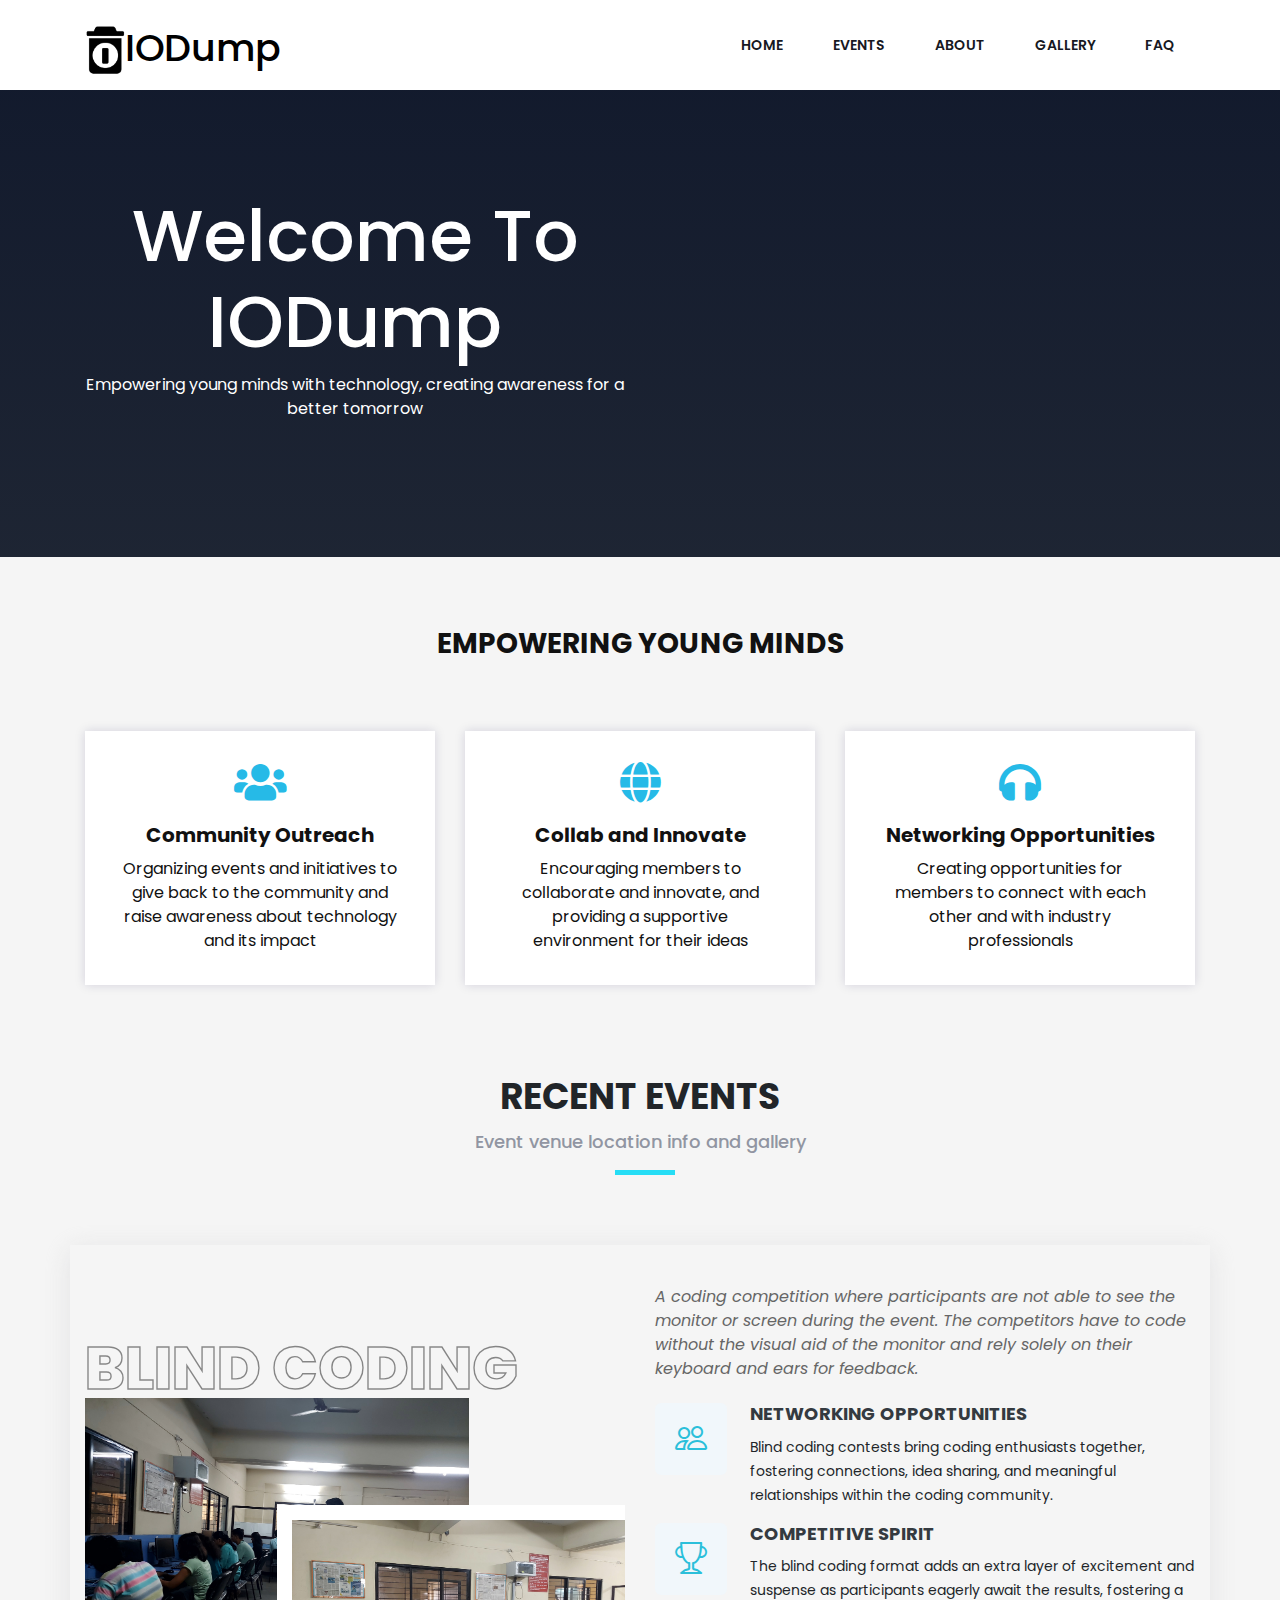
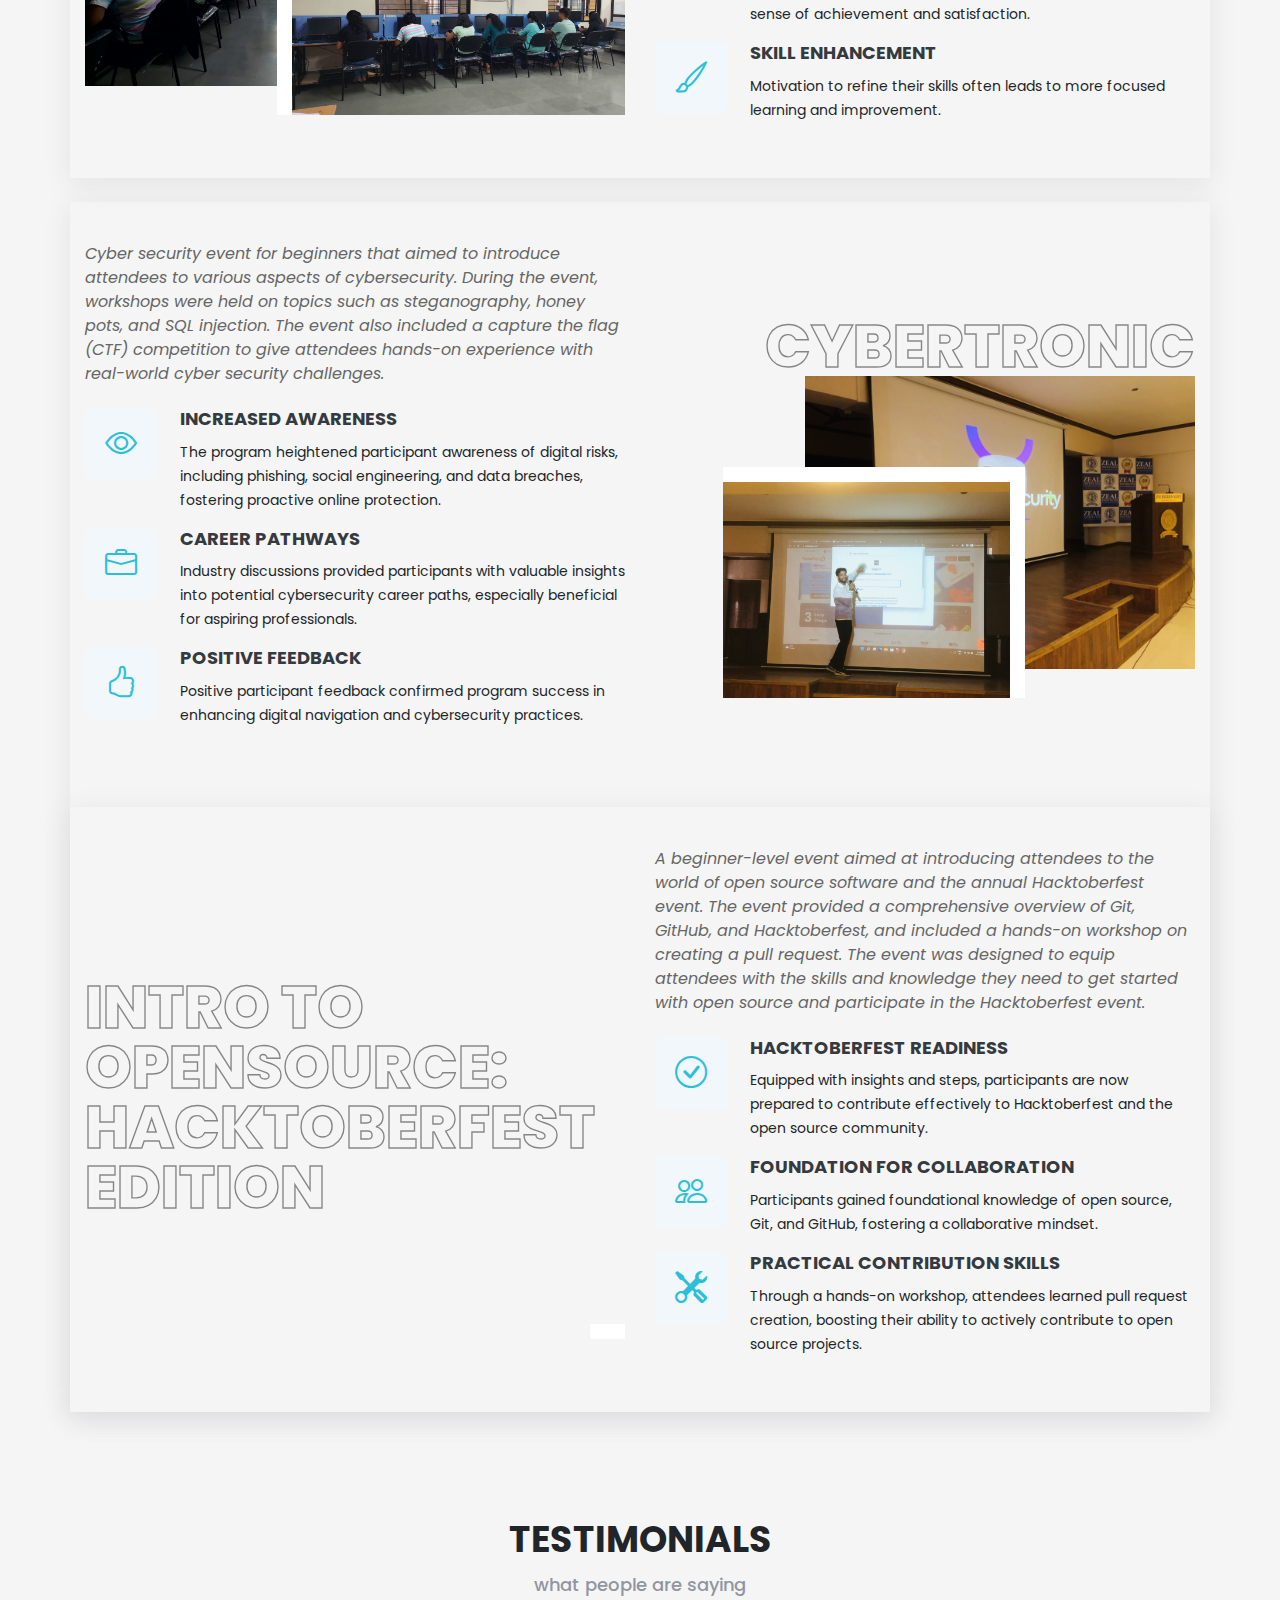
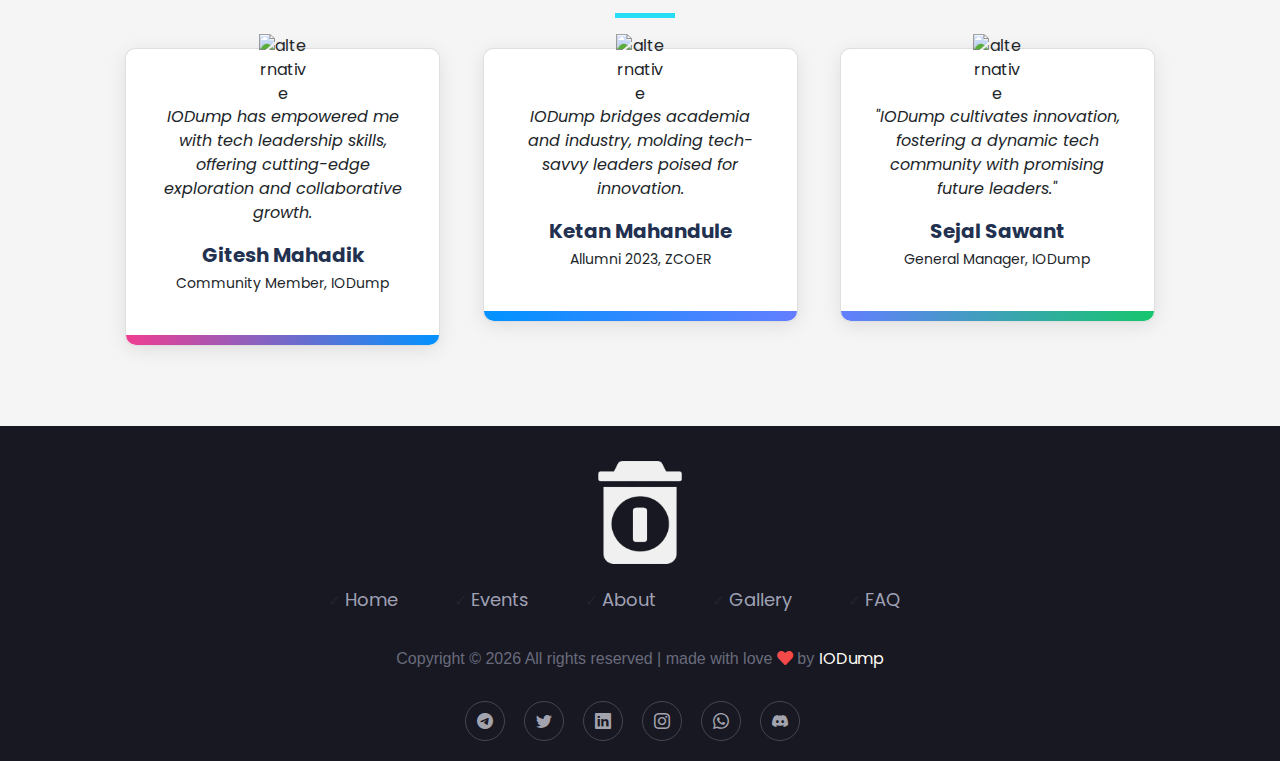
==== commit 3174abf0: "Add files via upload" ====
--- a/index.html
+++ b/index.html
@@ -39,8 +39,6 @@
                 <a class="main_menu_home_a" href="about.html"></i> About</a>
                 <a class="main_menu_home_a" href="gallery.html"></i> Gallery</a>
                 <a class="main_menu_home_a" href="faq.html"></i> FAQ</a>
-                <a href="#" class="primary-btn aj_btn"> <i class="fas fa-lock" aria-hidden="true"></i>
-                    Register</a>
             </nav>
         </div>
     </header>
@@ -53,13 +51,6 @@
                     <h1 class=" text-white animated slideInLeft text_iodump_efwe">Welcome To<br>IODump</h1>
                     <p class="text-white animated slideInLeft mb-4 pb-2">Empowering young minds with technology,
                         creating awareness for a better tomorrow</p>
-                    <a href="#" class="primary-btn aj_btn"> <i class="fas fa-lock" aria-hidden="true"></i>
-                        Register</a>
-                </div>
-                <div
-                    class="col-lg-6 text-center text-lg-end overflow-hidden .d-sm-none .d-md-block image_div_hero_section">
-                    <img class="img-fluid image_home_banner"
-                        src="https://netnation.com/wp-content/uploads/2019/10/home-V3-01.png" alt="">
                 </div>
             </div>
         </div>
@@ -124,7 +115,7 @@
                         <span class="stroke-text index_stroke_2fwefwe">Blind Coding</span>
                         <div class="about_thumbs">
                             <div class="large_img_1">
-                                <img src="assets/aisehi_2.jpg" alt="">
+                                <img src="assets/events/blindcode/1.jpg" alt="">
                             </div>
                             <div class="small_img_1">
                                 <img src="assets/blindcoding.jpg" alt="">
@@ -135,51 +126,42 @@
 
                         <div class="section-title section_titel_indexfew">
 
-                            <p>Magnam dolores commodi suscipit. Necessitatibus eius consequatur ex aliquid fuga eum
-                                quidem.
-                                Sit sint consectetur velit. Quisquam quos quisquam cupiditate. Et nemo qui impedit
-                                suscipit
-                                alias ea.</p>
+                            <p>A coding competition where participants are not able to see the monitor or screen during the event. 
+                               The competitors have to code without the visual aid of the monitor and rely solely on their keyboard and ears for feedback.
+                            </p>
                         </div>
 
                         <div class="icon-box aos-init aos-animate" data-aos="fade-up" data-aos-delay="100">
-                            <div class="icon icon_fwf34f234"><i class="i_index_3434 bi bi-cup-straw"></i></div>
-                            <h4 class="title title_v32ef3e"><a class="a_index_v3434f" href="">Lorem Ipsum</a></h4>
-                            <p class="description description_8j99j8">Voluptatum deleniti atque corrupti quos dolores et
-                                quas molestias
-                                excepturi sint occaecati cupiditate non provident</p>
-                        </div>
-
-                        <div class="icon-box aos-init aos-animate" data-aos="fade-up" data-aos-delay="100">
-                            <div class="icon icon_fwf34f234"><i class=" i_index_3434 bi bi-people"></i></div>
-                            <h4 class="title title_v32ef3e"><a class="a_index_v3434f" href="">Nemo Enim</a></h4>
-                            <p class="description description_8j99j8">At vero eos et accusamus et iusto odio dignissimos
-                                ducimus qui
-                                blanditiis
-                                praesentium voluptatum deleniti atque</p>
-                        </div>
-                        <div class="icon-box aos-init aos-animate" data-aos="fade-up" data-aos-delay="100">
-                            <div class="icon icon_fwf34f234"><i class=" i_index_3434 bi bi-people"></i></div>
-                            <h4 class="title title_v32ef3e"><a class="a_index_v3434f" href="">Nemo Enim</a></h4>
-                            <p class="description description_8j99j8">At vero eos et accusamus et iusto odio dignissimos
-                                ducimus qui
-                                blanditiis
-                                praesentium voluptatum deleniti atque</p>
-                        </div>
-
+                            <div class="icon icon_fwf34f234"><i class="i_index_3434 bi bi-people"></i></div>
+                            <h4 class="title title_v32ef3e"><a class="a_index_v3434f" href="">Networking Opportunities</a></h4>
+                            <p class="description description_8j99j8">Blind coding contests bring coding enthusiasts together, fostering connections, idea sharing, and meaningful relationships within the coding community.</p>
+                        </div>
+
+
+                                                <div class="icon-box aos-init aos-animate" data-aos="fade-up" data-aos-delay="100">
+                            <div class="icon icon_fwf34f234"><i class=" i_index_3434 bi bi-trophy"></i></div>
+                            <h4 class="title title_v32ef3e"><a class="a_index_v3434f" href="">Competitive Spirit</a></h4>
+                            <p class="description description_8j99j8">The blind coding format adds an extra layer of excitement and suspense as participants eagerly await the results, fostering a sense of achievement and satisfaction.</p>
+                        </div>
+
+                                                <div class="icon-box aos-init aos-animate" data-aos="fade-up" data-aos-delay="100">
+                            <div class="icon icon_fwf34f234"><i class=" i_index_3434 bi bi-brush"></i></div>
+                            <h4 class="title title_v32ef3e"><a class="a_index_v3434f" href="">Skill Enhancement</a></h4>
+                            <p class="description description_8j99j8">Motivation to refine their skills often leads to more focused learning and improvement.</p>
+                        </div>
                     </div>
                 </div>
             </div>
             <div class="container container_cv3ef mt-4">
                 <div class="row align-items-center col_fc3_f23f">
                     <div class="col-xl-6 col-lg-6 col-md-6">
-                        <span class="stroke-text index_stroke_2fwefwe index_stroke_2fwefweqq">cybertronic</span>
+                        <span class="stroke-text index_stroke_2fwefwe index_stroke_2fwefweqq">Cybertronic</span>
                         <div class="about_thumbs">
                             <div class="large_img_1_2">
-                                <img src="assets/aisehi_2.jpg" alt="">
+                                <img src="assets/events/cybertronic/14.jpg" alt="">
                             </div>
                             <div class="small_img_1 small_img_1_2">
-                                <img class="blind_cwe34" src="assets/blindcoding.jpg" alt="">
+                                <img class="blind_cwe34" src="assets/events/cybertronic/4.jpg" alt="">
                             </div>
                         </div>
                     </div>
@@ -187,95 +169,80 @@
 
                         <div class="section-title section_titel_indexfew">
 
-                            <p>Magnam dolores commodi suscipit. Necessitatibus eius consequatur ex aliquid fuga eum
-                                quidem.
-                                Sit sint consectetur velit. Quisquam quos quisquam cupiditate. Et nemo qui impedit
-                                suscipit
-                                alias ea.</p>
+                            <p>Cyber security event for beginners that aimed to introduce attendees to various aspects of cybersecurity. 
+                                During the event, workshops were held on topics such as steganography, honey pots, and SQL injection. 
+                                The event also included a capture the flag (CTF) competition to give attendees hands-on experience with real-world cyber security challenges.
+                            </p>
                         </div>
 
                         <div class="icon-box aos-init aos-animate" data-aos="fade-up" data-aos-delay="100">
-                            <div class="icon icon_fwf34f234"><i class="i_index_3434 bi bi-cup-straw"></i></div>
-                            <h4 class="title title_v32ef3e"><a class="a_index_v3434f" href="">Lorem Ipsum</a></h4>
-                            <p class="description description_8j99j8">Voluptatum deleniti atque corrupti quos dolores et
-                                quas molestias
-                                excepturi sint occaecati cupiditate non provident</p>
+                            <div class="icon icon_fwf34f234"><i class="i_index_3434 bi bi-eye"></i></div>
+                            <h4 class="title title_v32ef3e"><a class="a_index_v3434f" href="">Increased Awareness</a></h4>
+                            <p class="description description_8j99j8">The program heightened participant awareness of digital risks, including phishing, social engineering, and data breaches, fostering proactive online protection.</p>
                         </div>
 
                         <div class="icon-box aos-init aos-animate" data-aos="fade-up" data-aos-delay="100">
-                            <div class="icon icon_fwf34f234"><i class=" i_index_3434 bi bi-people"></i></div>
-                            <h4 class="title title_v32ef3e"><a class="a_index_v3434f" href="">Nemo Enim</a></h4>
-                            <p class="description description_8j99j8">At vero eos et accusamus et iusto odio dignissimos
-                                ducimus qui
-                                blanditiis
-                                praesentium voluptatum deleniti atque</p>
-                        </div>
+                            <div class="icon icon_fwf34f234"><i class="i_index_3434 bi bi-briefcase"></i></div>
+                            <h4 class="title title_v32ef3e"><a class="a_index_v3434f" href="">Career Pathways</a></h4>
+                            <p class="description description_8j99j8">Industry discussions provided participants with valuable insights into potential cybersecurity career paths, especially beneficial for aspiring professionals.</p>
+                        </div>
+
                         <div class="icon-box aos-init aos-animate" data-aos="fade-up" data-aos-delay="100">
-                            <div class="icon icon_fwf34f234"><i class=" i_index_3434 bi bi-people"></i></div>
-                            <h4 class="title title_v32ef3e"><a class="a_index_v3434f" href="">Nemo Enim</a></h4>
-                            <p class="description description_8j99j8">At vero eos et accusamus et iusto odio dignissimos
-                                ducimus qui
-                                blanditiis
-                                praesentium voluptatum deleniti atque</p>
-                        </div>
-
-                    </div>
-                </div>
-            </div>
-            <div class="container container_cv3ef mt-4 ">
-                <div class="row align-items-center">
-                    <div class="col-xl-6 col-lg-6 col-md-6">
-                        <span class="stroke-text index_stroke_2fwefwe">Blind Coding</span>
-                        <div class="about_thumbs">
-                            <div class="large_img_1">
-                                <img src="assets/aisehi_2.jpg" alt="">
-                            </div>
-                            <div class="small_img_1">
-                                <img src="assets/blindcoding.jpg" alt="">
-                            </div>
-                        </div>
-                    </div>
-                    <div class="col-lg-6 d-flex flex-column justify-content-center about-content">
-
-                        <div class="section-title section_titel_indexfew">
-
-                            <p>Magnam dolores commodi suscipit. Necessitatibus eius consequatur ex aliquid fuga eum
-                                quidem.
-                                Sit sint consectetur velit. Quisquam quos quisquam cupiditate. Et nemo qui impedit
-                                suscipit
-                                alias ea.</p>
-                        </div>
-
-                        <div class="icon-box aos-init aos-animate" data-aos="fade-up" data-aos-delay="100">
-                            <div class="icon icon_fwf34f234"><i class="i_index_3434 bi bi-cup-straw"></i></div>
-                            <h4 class="title title_v32ef3e"><a class="a_index_v3434f" href="">Lorem Ipsum</a></h4>
-                            <p class="description description_8j99j8">Voluptatum deleniti atque corrupti quos dolores et
-                                quas molestias
-                                excepturi sint occaecati cupiditate non provident</p>
-                        </div>
-
-                        <div class="icon-box aos-init aos-animate" data-aos="fade-up" data-aos-delay="100">
-                            <div class="icon icon_fwf34f234"><i class=" i_index_3434 bi bi-people"></i></div>
-                            <h4 class="title title_v32ef3e"><a class="a_index_v3434f" href="">Nemo Enim</a></h4>
-                            <p class="description description_8j99j8">At vero eos et accusamus et iusto odio dignissimos
-                                ducimus qui
-                                blanditiis
-                                praesentium voluptatum deleniti atque</p>
-                        </div>
-                        <div class="icon-box aos-init aos-animate" data-aos="fade-up" data-aos-delay="100">
-                            <div class="icon icon_fwf34f234"><i class=" i_index_3434 bi bi-people"></i></div>
-                            <h4 class="title title_v32ef3e"><a class="a_index_v3434f" href="">Nemo Enim</a></h4>
-                            <p class="description description_8j99j8">At vero eos et accusamus et iusto odio dignissimos
-                                ducimus qui
-                                blanditiis
-                                praesentium voluptatum deleniti atque</p>
-                        </div>
-
-                    </div>
-                </div>
-            </div>
-        </div>
-    </section>
+                            <div class="icon icon_fwf34f234"><i class="i_index_3434 bi bi-hand-thumbs-up"></i></div>
+                            <h4 class="title title_v32ef3e"><a class="a_index_v3434f" href="">Positive Feedback</a></h4>
+                            <p class="description description_8j99j8">Positive participant feedback confirmed program success in enhancing digital navigation and cybersecurity practices.</p>
+                        </div>
+
+
+                    </div>
+
+                <div class="container container_cv3ef mt-4 ">
+                    <div class="row align-items-center">
+                        <div class="col-xl-6 col-lg-6 col-md-6">
+                            <span class="stroke-text index_stroke_2fwefwe">Intro to Opensource: Hacktoberfest Edition</span>
+                            <div class="about_thumbs">
+                                <div class="large_img_1">
+                                    <img src="assets/events/hacktoberfest/8.jpg" alt="">
+                                </div>
+                                <div class="small_img_1">
+                                    <img src="assets/events/hacktoberfest/2.jpg" alt="">
+                                </div>
+                            </div>
+                        </div>
+                        <div class="col-lg-6 d-flex flex-column justify-content-center about-content">
+    
+                            <div class="section-title section_titel_indexfew">
+    
+                                <p>A beginner-level event aimed at introducing attendees to the world of open source software and the annual Hacktoberfest event. 
+                                   The event provided a comprehensive overview of Git, GitHub, and Hacktoberfest, and included a hands-on workshop on creating a pull request. 
+                                   The event was designed to equip attendees with the skills and knowledge they need to get started with open source and participate in the Hacktoberfest event.
+                                </p>
+                            </div>
+    
+                            <div class="icon-box aos-init aos-animate" data-aos="fade-up" data-aos-delay="100">
+                                <div class="icon icon_fwf34f234"><i class="i_index_3434 bi bi-check-circle"></i></div>
+                                <h4 class="title title_v32ef3e"><a class="a_index_v3434f" href="">Hacktoberfest Readiness</a></h4>
+                                <p class="description description_8j99j8">Equipped with insights and steps, participants are now prepared to contribute effectively to Hacktoberfest and the open source community.</p>
+                            </div>
+
+                            <div class="icon-box aos-init aos-animate" data-aos="fade-up" data-aos-delay="100">
+                                <div class="icon icon_fwf34f234"><i class="i_index_3434 bi bi-people"></i></div>
+                                <h4 class="title title_v32ef3e"><a class="a_index_v3434f" href="">Foundation for Collaboration</a></h4>
+                                <p class="description description_8j99j8">Participants gained foundational knowledge of open source, Git, and GitHub, fostering a collaborative mindset.</p>
+                            </div>
+
+                            <div class="icon-box aos-init aos-animate" data-aos="fade-up" data-aos-delay="100">
+                                <div class="icon icon_fwf34f234"><i class="i_index_3434 bi bi-tools"></i></div>
+                                <h4 class="title title_v32ef3e"><a class="a_index_v3434f" href="">Practical Contribution Skills</a></h4>
+                                <p class="description description_8j99j8">Through a hands-on workshop, attendees learned pull request creation, boosting their ability to actively contribute to open source projects.</p>
+                            </div>
+
+    
+                        </div>
+                    </div>
+                </div>
+            </div>
+        </section>
     <!-- testimonials section starts -->
     <div class="cards-2 bg-gray pt-2">
         <div class="section-header_wef mt-5">
@@ -291,11 +258,9 @@
                         <img class="quotes" src="https://themewagon.github.io/nubis/images/quotes.svg"
                             alt="alternative">
                         <div class="card-body">
-                            <p class="testimonial-text">Suspendisse vitae enim arcu. Aliqu convallis risus a felis
-                                blandit, at
-                                mollis nisi bibendum aliquam noto ricos</p>
-                            <div class="testimonial-author">Roe Smith</div>
-                            <div class="occupation">General Manager, Presentop</div>
+                            <p class="testimonial-text">IODump has empowered me with tech leadership skills, offering cutting-edge exploration and collaborative growth.</p>
+                            <div class="testimonial-author">Gitesh Mahadik</div>
+                            <div class="occupation">Community Member, IODump</div>
                         </div>
                         <div class="gradient-floor red-to-blue"></div>
                     </div>
@@ -306,11 +271,9 @@
                         <img class="quotes" src="https://themewagon.github.io/nubis/images/quotes.svg"
                             alt="alternative">
                         <div class="card-body">
-                            <p class="testimonial-text">Suspendisse vitae enim arcu. Aliqu convallis risus a felis
-                                blandit, at
-                                mollis nisi bibendum aliquam noto ricos</p>
-                            <div class="testimonial-author">Sam Bloom</div>
-                            <div class="occupation">General Manager, Presentop</div>
+                            <p class="testimonial-text">IODump bridges academia and industry, molding tech-savvy leaders poised for innovation.</p>
+                            <div class="testimonial-author">Ketan Mahandule</div>
+                            <div class="occupation">Allumni 2023, ZCOER</div>
                         </div>
                         <div class="gradient-floor blue-to-purple"></div>
                     </div>
@@ -321,11 +284,9 @@
                         <img class="quotes" src="https://themewagon.github.io/nubis/images/quotes.svg"
                             alt="alternative">
                         <div class="card-body">
-                            <p class="testimonial-text">Suspendisse vitae enim arcu. Aliqu convallis risus a felis
-                                blandit, at
-                                mollis nisi bibendum aliquam noto ricos</p>
-                            <div class="testimonial-author">Bill McKenzie</div>
-                            <div class="occupation">General Manager, Presentop</div>
+                            <p class="testimonial-text">"IODump cultivates innovation, fostering a dynamic tech community with promising future leaders."</p>
+                            <div class="testimonial-author">Sejal Sawant</div>
+                            <div class="occupation">General Manager, IODump</div>
                         </div>
                         <div class="gradient-floor purple-to-green"></div>
                     </div>
@@ -367,13 +328,12 @@
                             </p>
                         </div>
                         <div class="ft-social">
-                            <a href="#"><i class="bi bi-telegram"></i></a>
-                            <a href="#"><i class="bi bi-facebook"></i></a>
-                            <a href="#"><i class="bi bi-twitter"></i></a>
-                            <a href="#"><i class="bi bi-linkedin"></i></a>
-                            <a href="#"><i class="bi bi-instagram"></i></a>
-                            <a href="#"><i class="bi bi-whatsapp"></i></a>
-                            <a href="#"><i class="bi bi-discord"></i></i></a>
+                            <a href="https://t.me/iodump01/"><i class="bi bi-telegram"></i></a>
+                            <a href="https://twitter.com/iodump01"><i class="bi bi-twitter"></i></a>
+                            <a href="https://www.linkedin.com/company/iodump01/"><i class="bi bi-linkedin"></i></a>
+                            <a href="https://www.instagram.com/iodump01/"><i class="bi bi-instagram"></i></a>
+                            <a href="https://chat.whatsapp.com/F64qwd97J6H3K4Ov3kgK0k"><i class="bi bi-whatsapp"></i></a>
+                            <a href="https://discord.gg/xXHHtB3R"><i class="bi bi-discord"></i></i></a>
                         </div>
                     </div>
                 </div>
